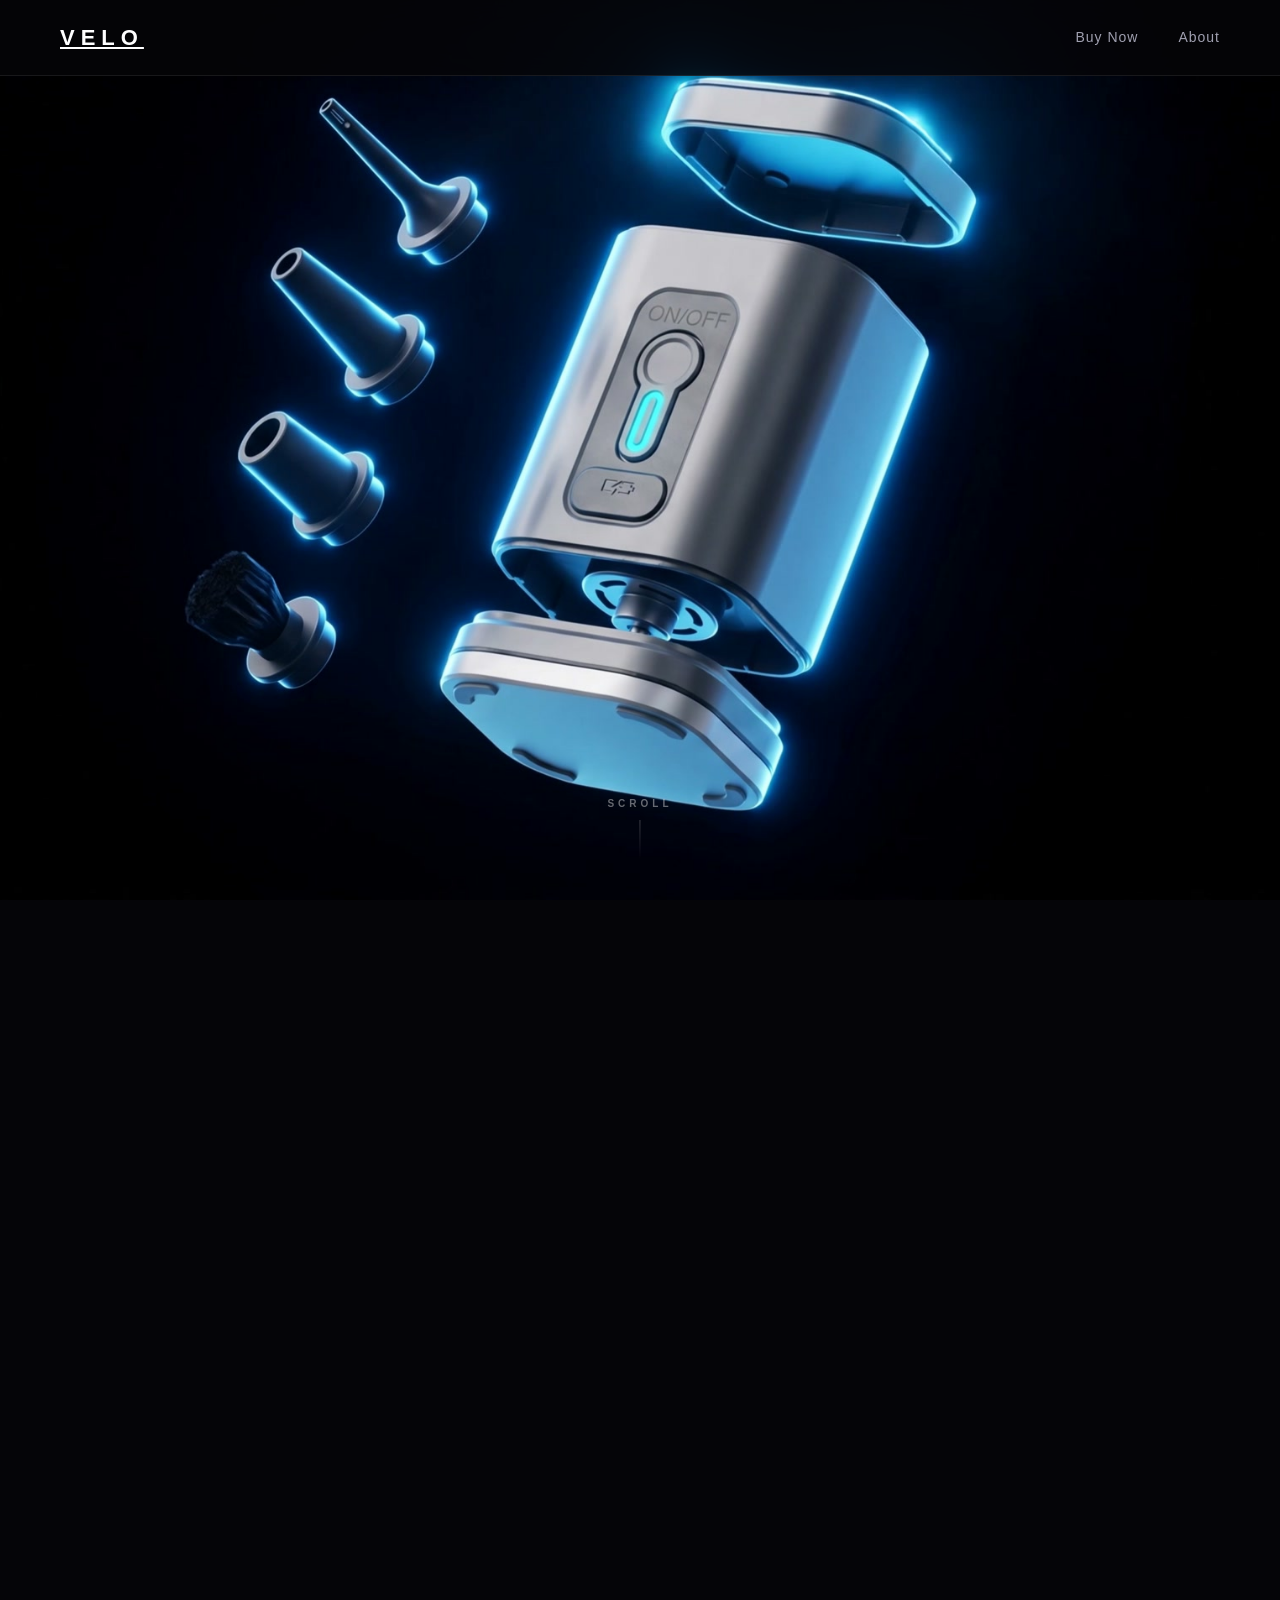
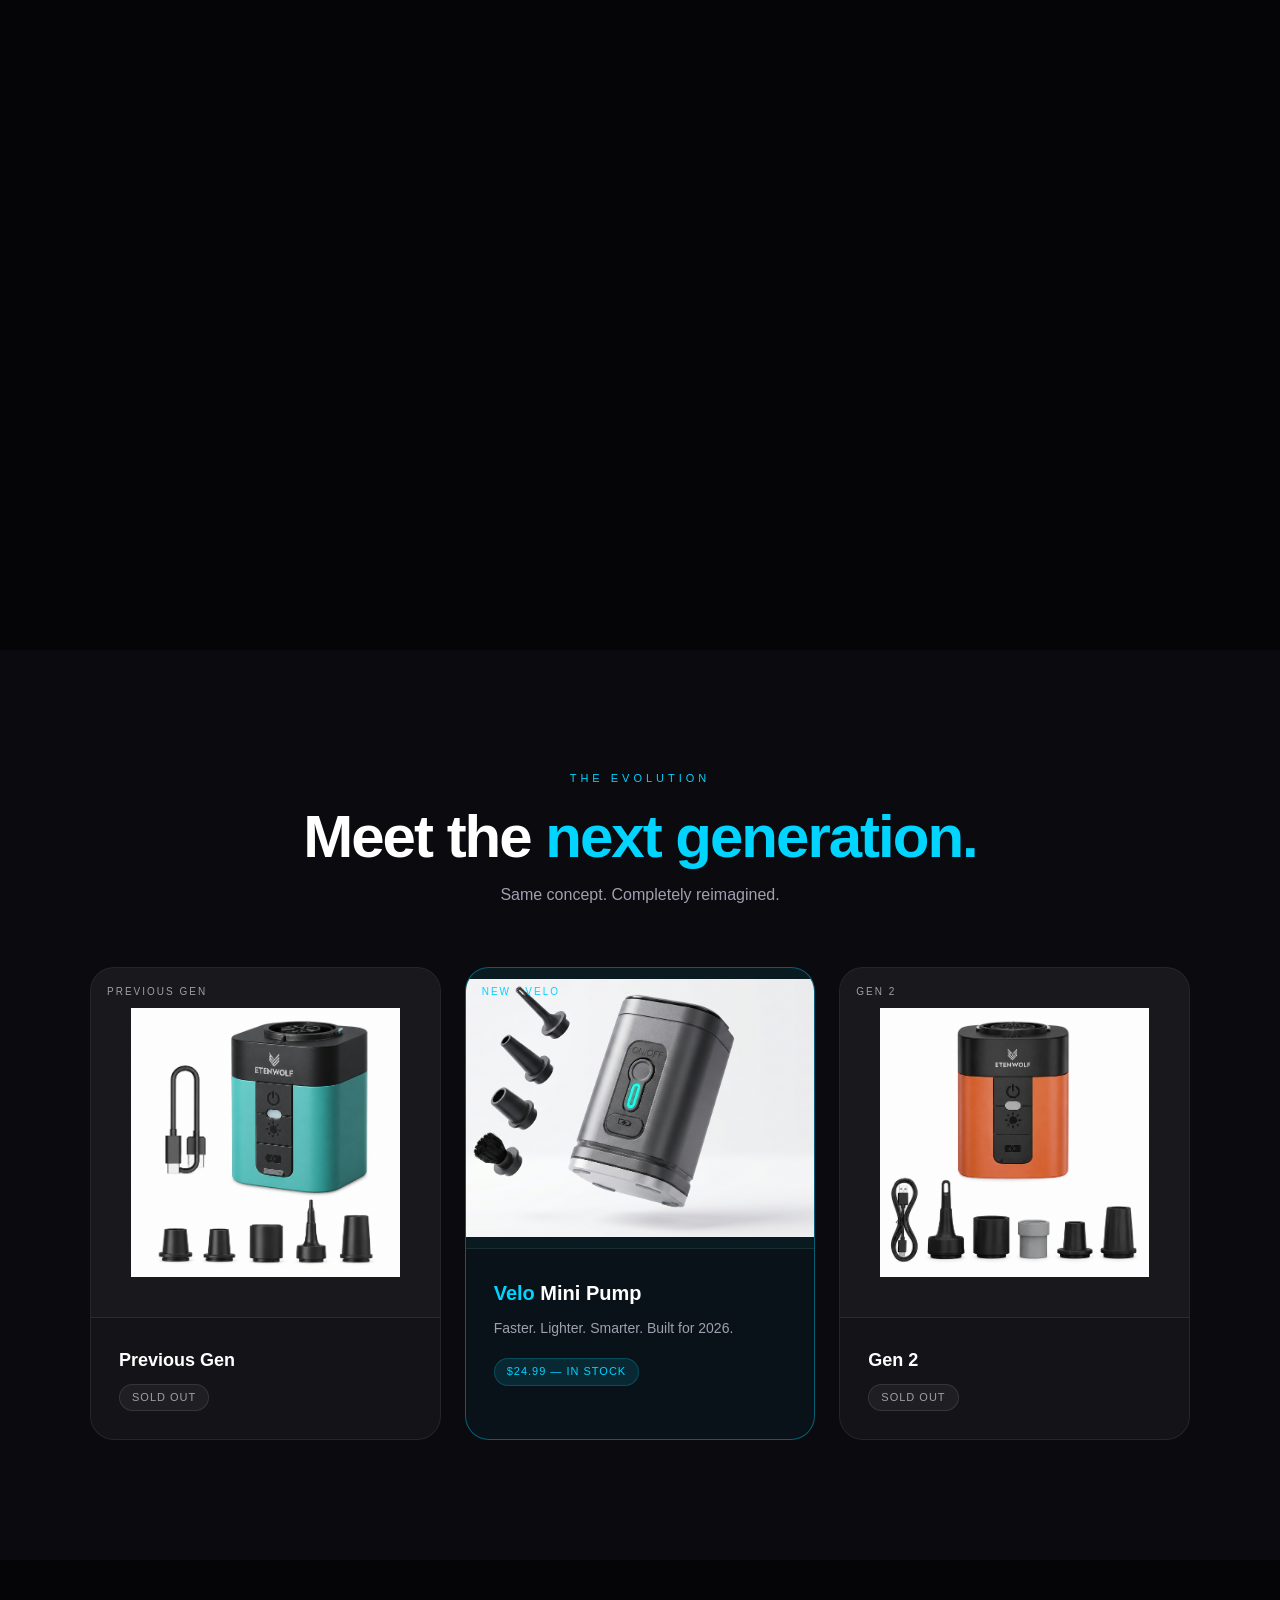
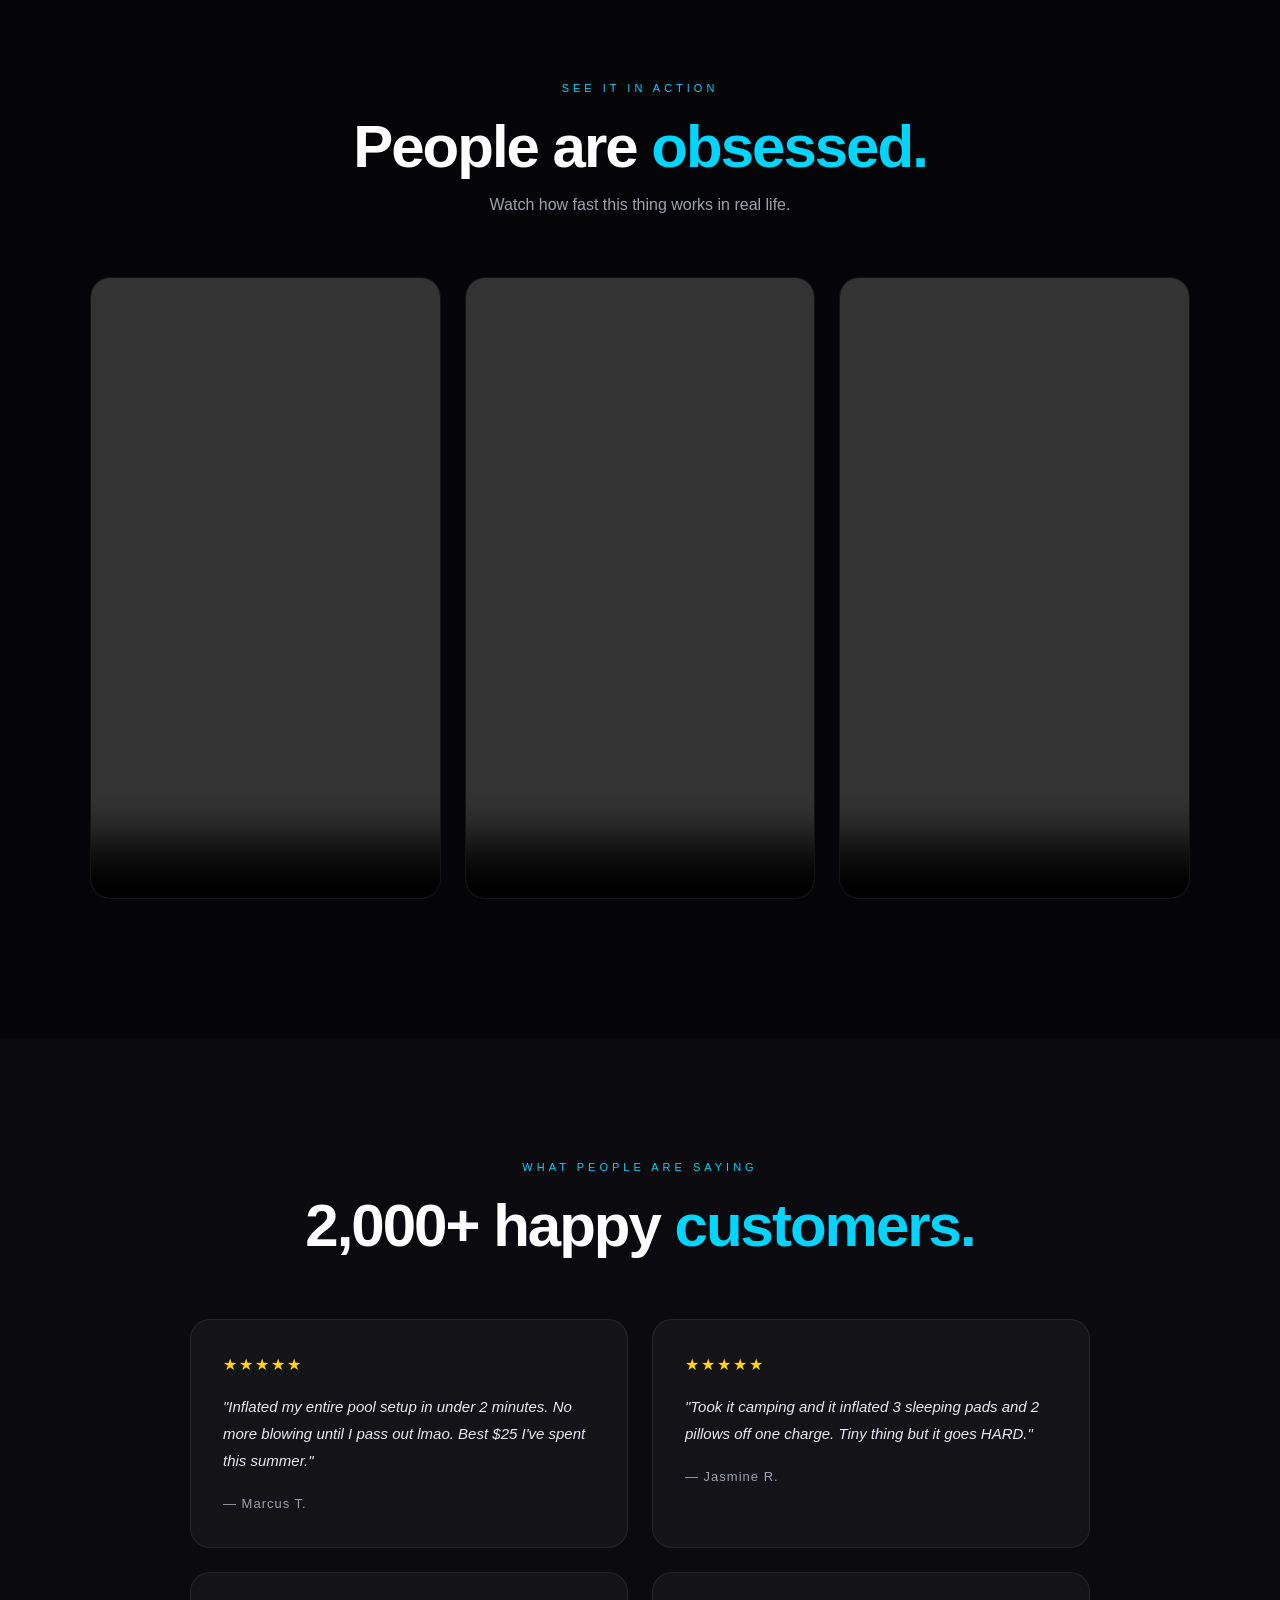
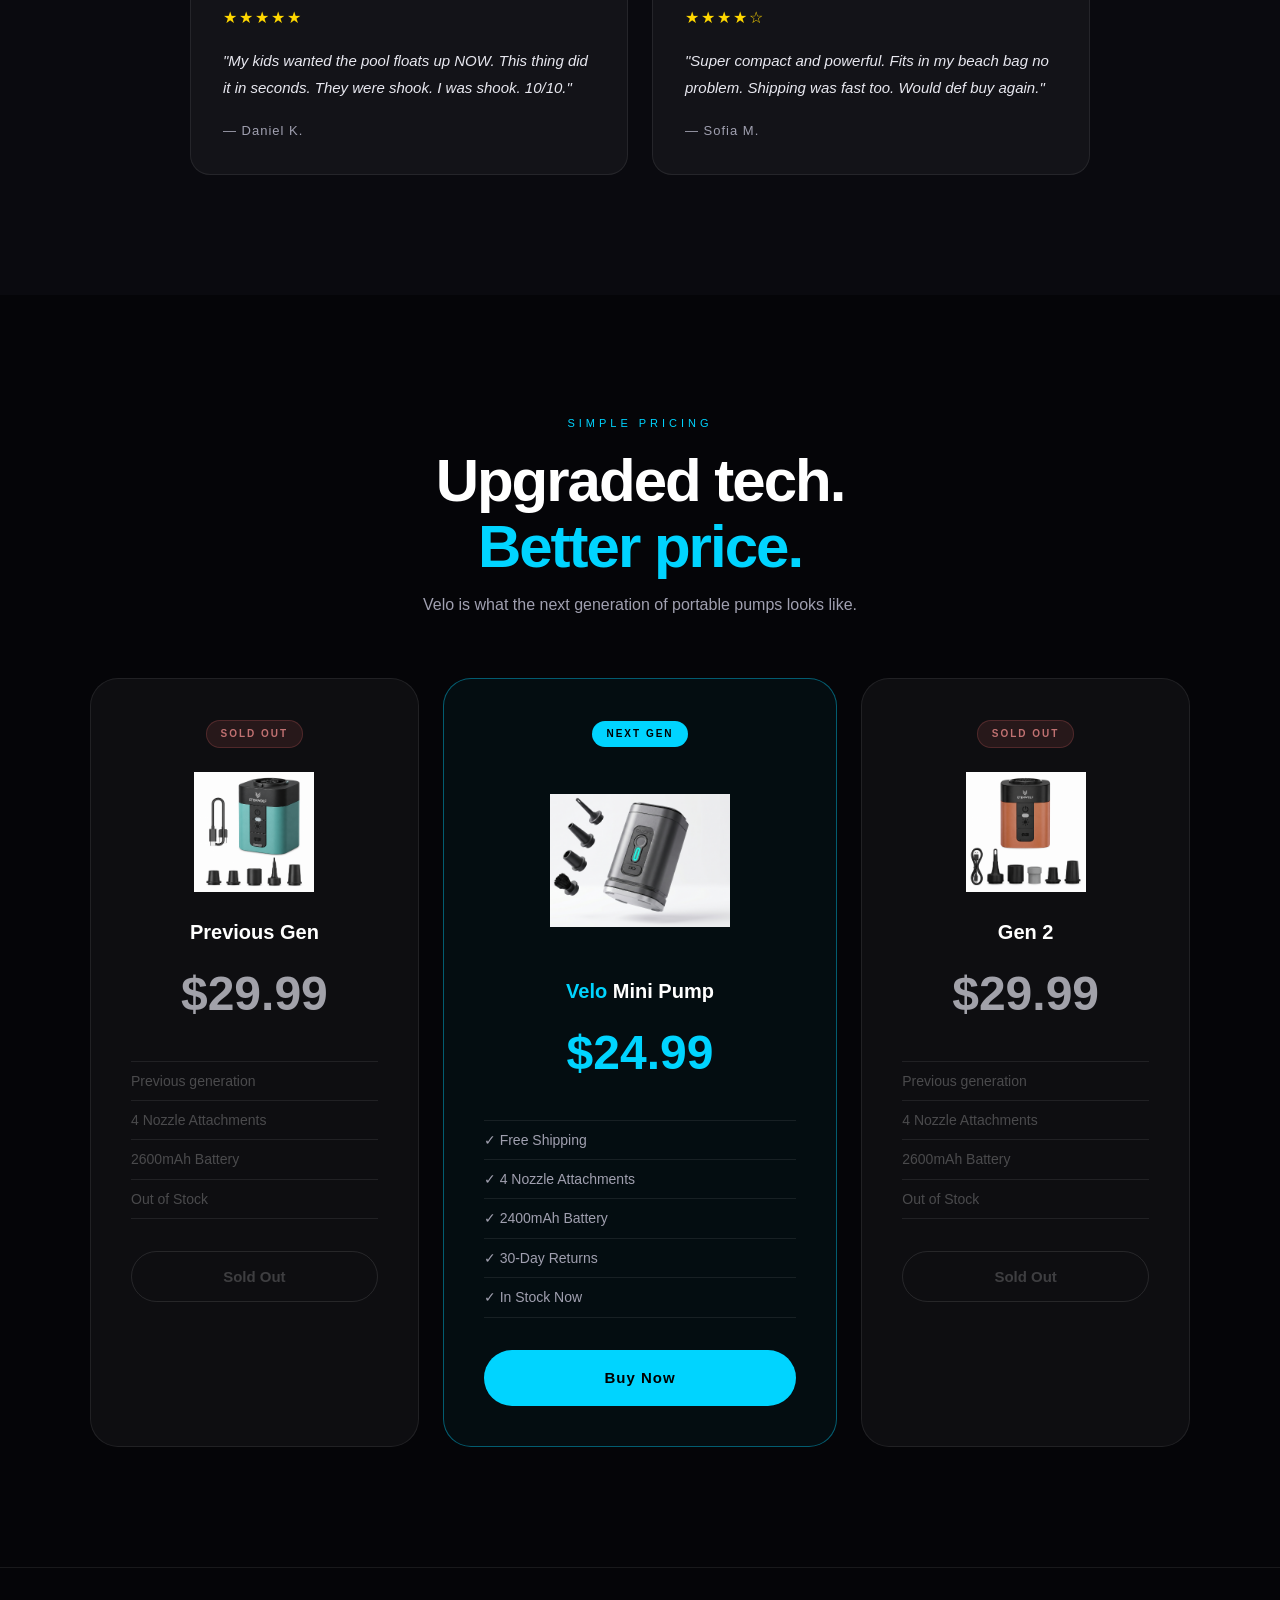
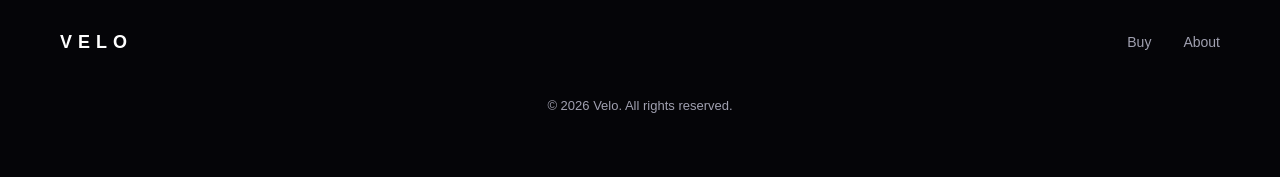
==== index.html @ b9e1aea3 "initial velo site" ====
<!DOCTYPE html>
<html lang="en">
<head>
  <meta charset="UTF-8" />
  <meta name="viewport" content="width=device-width, initial-scale=1.0" />
  <title>Velo — Inflate Everything. Instantly.</title>
  <link rel="stylesheet" href="css/style.css" />
</head>
<body>

  <!-- NAV -->
  <nav class="nav">
    <a href="index.html" class="nav-logo">VELO</a>
    <div class="nav-links">
      <a href="order.html">Buy Now</a>
      <a href="about.html">About</a>
    </div>
  </nav>

  <!-- 1. SCROLL VIDEO HERO -->
  <section class="scroll-section" id="scrollSection">
    <div class="scroll-sticky">
      <div class="scroll-loader" id="scrollLoader">
        <div class="loader-spinner"></div>
        <p class="loader-text" id="loaderText">Loading…</p>
        <div class="loader-bar-track">
          <div class="loader-bar" id="loaderBar"></div>
        </div>
      </div>
      <canvas id="scrollCanvas" class="scroll-video"></canvas>
      <div class="scroll-fade-top"></div>
      <div class="scroll-fade-bottom"></div>
      <div class="scroll-cue" id="scrollCue">
        <span>Scroll</span>
        <div class="scroll-cue-line"></div>
      </div>
      <div class="scroll-overlay" id="scrollOverlay">
        <h1 class="scroll-overlay-title"><span class="blue">VELO</span></h1>
        <p class="scroll-overlay-tagline">Pocket Sized Power &nbsp;·&nbsp; Zero Effort</p>
        <p class="scroll-overlay-sub">Inflate Everything. Instantly.</p>
        <a href="order.html" class="btn-primary magnetic">Get Yours — $24.99</a>
      </div>
    </div>
  </section>

  <!-- 2. THREE PRODUCTS LINEUP -->
  <section class="products-section">
    <div class="section-header reveal">
      <p class="section-eyebrow">The Evolution</p>
      <h2>Meet the <span class="blue">next generation.</span></h2>
      <p class="section-sub">Same concept. Completely reimagined.</p>
    </div>
    <div class="products-grid">

      <!-- ETENWOLF Blue — left -->
      <div class="product-card product-old reveal">
        <div class="product-gen-label">Previous Gen</div>
        <div class="product-img-wrap">
          <img src="etenwofl blue.png" alt="Previous Gen" />
        </div>
        <div class="product-card-info">
          <h3>Previous Gen</h3>
          <span class="product-tag old-tag">Sold Out</span>
        </div>
      </div>

      <!-- VELO — center featured -->
      <a href="order.html#buy" class="product-card product-featured-card reveal" style="text-decoration:none;color:inherit;">
        <div class="product-gen-label gen-new">New · <span class="blue">Velo</span></div>
        <div class="product-img-wrap product-img-featured" style="padding:0;min-height:280px;overflow:hidden;display:flex;align-items:center;justify-content:center;">
          <img src="Product pic cropped.png" alt="Velo Mini Air Pump" style="width:100%;height:280px;object-fit:contain;" />
        </div>
        <div class="product-card-info">
          <h3 class="featured-name"><span class="blue">Velo</span> Mini Pump</h3>
          <p>Faster. Lighter. Smarter. Built for 2026.</p>
          <span class="product-tag">$24.99 — In Stock</span>
        </div>
      </a>

      <!-- ETENWOLF Orange — right -->
      <div class="product-card product-old reveal">
        <div class="product-gen-label">Gen 2</div>
        <div class="product-img-wrap">
          <img src="eten wofl org.png" alt="Gen 2" />
        </div>
        <div class="product-card-info">
          <h3>Gen 2</h3>
          <span class="product-tag old-tag">Sold Out</span>
        </div>
      </div>

    </div>
  </section>

  <!-- 3. SAMPLE VIDEOS -->
  <section class="videos-section">
    <div class="section-header reveal">
      <p class="section-eyebrow">See it in action</p>
      <h2>People are <span class="blue">obsessed.</span></h2>
      <p class="section-sub">Watch how fast this thing works in real life.</p>
    </div>
    <div class="videos-grid">
      <div class="video-card reveal">
        <video src="Video1.mp4" controls playsinline muted loop preload="metadata"></video>
      </div>
      <div class="video-card reveal">
        <video src="video2mp4.mp4" controls playsinline muted loop preload="metadata"></video>
      </div>
      <div class="video-card reveal">
        <video src="video3mp4.mp4" controls playsinline muted loop preload="metadata"></video>
      </div>
    </div>
  </section>

  <!-- 4. REVIEWS -->
  <section class="reviews-section">
    <div class="section-header reveal">
      <p class="section-eyebrow">What people are saying</p>
      <h2>2,000+ happy <span class="blue">customers.</span></h2>
    </div>
    <div class="reviews-grid">
      <div class="review-card reveal">
        <div class="review-stars">★★★★★</div>
        <p class="review-text">"Inflated my entire pool setup in under 2 minutes. No more blowing until I pass out lmao. Best $25 I've spent this summer."</p>
        <div class="review-author">— Marcus T.</div>
      </div>
      <div class="review-card reveal">
        <div class="review-stars">★★★★★</div>
        <p class="review-text">"Took it camping and it inflated 3 sleeping pads and 2 pillows off one charge. Tiny thing but it goes HARD."</p>
        <div class="review-author">— Jasmine R.</div>
      </div>
      <div class="review-card reveal">
        <div class="review-stars">★★★★★</div>
        <p class="review-text">"My kids wanted the pool floats up NOW. This thing did it in seconds. They were shook. I was shook. 10/10."</p>
        <div class="review-author">— Daniel K.</div>
      </div>
      <div class="review-card reveal">
        <div class="review-stars">★★★★☆</div>
        <p class="review-text">"Super compact and powerful. Fits in my beach bag no problem. Shipping was fast too. Would def buy again."</p>
        <div class="review-author">— Sofia M.</div>
      </div>
    </div>
  </section>

  <!-- 5. PRICING -->
  <section class="pricing-section">
    <div class="section-header reveal">
      <p class="section-eyebrow">Simple pricing</p>
      <h2>Upgraded tech.<br /><span class="blue">Better price.</span></h2>
      <p class="section-sub">Velo is what the next generation of portable pumps looks like.</p>
    </div>
    <div class="pricing-grid pricing-grid-three">

      <!-- ETENWOLF Blue — left -->
      <div class="pricing-card pricing-soldout reveal">
        <div class="pricing-badge soldout-badge">Sold Out</div>
        <img src="etenwofl blue.png" alt="Previous Gen" class="pricing-img" />
        <h3 class="pricing-name">Previous Gen</h3>
        <div class="pricing-price soldout-price">$29.99</div>
        <ul class="pricing-perks soldout-perks">
          <li>Previous generation</li>
          <li>4 Nozzle Attachments</li>
          <li>2600mAh Battery</li>
          <li>Out of Stock</li>
        </ul>
        <button class="btn-soldout" disabled>Sold Out</button>
      </div>

      <!-- Velo — center featured -->
      <div class="pricing-card pricing-featured reveal">
        <div class="pricing-badge">Next Gen</div>
        <img src="Product pic cropped.png" alt="Velo" class="pricing-img" style="width:180px;height:180px;" />
        <h3 class="pricing-name"><span class="blue">Velo</span> Mini Pump</h3>
        <div class="pricing-price">$24.99</div>
        <ul class="pricing-perks">
          <li>✓ Free Shipping</li>
          <li>✓ 4 Nozzle Attachments</li>
          <li>✓ 2400mAh Battery</li>
          <li>✓ 30-Day Returns</li>
          <li>✓ In Stock Now</li>
        </ul>
        <a href="order.html" class="btn-primary magnetic" style="display:block;text-align:center;">Buy Now</a>
      </div>

      <!-- ETENWOLF Orange — right -->
      <div class="pricing-card pricing-soldout reveal">
        <div class="pricing-badge soldout-badge">Sold Out</div>
        <img src="eten wofl org.png" alt="Gen 2" class="pricing-img" />
        <h3 class="pricing-name">Gen 2</h3>
        <div class="pricing-price soldout-price">$29.99</div>
        <ul class="pricing-perks soldout-perks">
          <li>Previous generation</li>
          <li>4 Nozzle Attachments</li>
          <li>2600mAh Battery</li>
          <li>Out of Stock</li>
        </ul>
        <button class="btn-soldout" disabled>Sold Out</button>
      </div>

    </div>
  </section>

  <!-- FOOTER -->
  <footer class="footer">
    <div class="footer-logo">VELO</div>
    <div class="footer-links">
      <a href="order.html">Buy</a>
      <a href="about.html">About</a>
    </div>
    <p class="footer-copy">© 2026 Velo. All rights reserved.</p>
  </footer>

  <script src="js/main.js"></script>
</body>
</html>
---- css/style.css ----
/* ===== RESET & BASE ===== */
*, *::before, *::after { box-sizing: border-box; margin: 0; padding: 0; }

:root {
  --bg: #050508;
  --bg2: #0a0a0f;
  --blue: #00D4FF;
  --blue-dim: rgba(0, 212, 255, 0.12);
  --white: #ffffff;
  --gray: #a0a0b0;
  --light: #e8e8f0;
  --card-bg: rgba(255,255,255,0.04);
  --border: rgba(255,255,255,0.08);
}

html { scroll-behavior: smooth; }

body {
  background: var(--bg);
  color: var(--white);
  font-family: -apple-system, BlinkMacSystemFont, 'SF Pro Display', 'Segoe UI', sans-serif;
  overflow-x: hidden;
  line-height: 1.6;
}

.blue { color: var(--blue); }

/* ===== NAV ===== */
.nav {
  position: fixed;
  top: 0; left: 0; right: 0;
  z-index: 100;
  display: flex;
  justify-content: space-between;
  align-items: center;
  padding: 20px 60px;
  background: rgba(5,5,8,0.8);
  backdrop-filter: blur(20px);
  border-bottom: 1px solid var(--border);
}

.nav-logo {
  font-size: 22px;
  font-weight: 800;
  letter-spacing: 6px;
  color: var(--white);
}

.nav-links {
  display: flex;
  gap: 40px;
}

.nav-links a {
  color: var(--gray);
  text-decoration: none;
  font-size: 14px;
  letter-spacing: 1px;
  transition: color 0.3s;
}

.nav-links a:hover { color: var(--blue); }

/* ===== HERO ===== */
.hero {
  min-height: 100vh;
  display: flex;
  align-items: center;
  justify-content: space-between;
  padding: 120px 60px 80px;
  gap: 60px;
  position: relative;
  overflow: hidden;
}

.hero::before {
  content: '';
  position: absolute;
  top: 20%;
  right: 10%;
  width: 600px;
  height: 600px;
  background: radial-gradient(circle, rgba(0,212,255,0.08) 0%, transparent 70%);
  pointer-events: none;
}

.hero-content {
  flex: 1;
  max-width: 560px;
  z-index: 1;
}

.hero-eyebrow {
  font-size: 12px;
  letter-spacing: 4px;
  text-transform: uppercase;
  color: var(--blue);
  margin-bottom: 20px;
}

.hero-title {
  font-size: clamp(48px, 6vw, 80px);
  font-weight: 800;
  line-height: 1.05;
  letter-spacing: -2px;
  margin-bottom: 24px;
  color: var(--white);
}

.hero-sub {
  font-size: 18px;
  color: var(--gray);
  margin-bottom: 40px;
  max-width: 420px;
  line-height: 1.7;
}

.hero-image {
  flex: 1;
  display: flex;
  justify-content: center;
  align-items: center;
  z-index: 1;
}

.hero-img {
  width: 100%;
  max-width: 520px;
  filter: drop-shadow(0 0 60px rgba(0,212,255,0.25));
  animation: float 6s ease-in-out infinite;
}

@keyframes float {
  0%, 100% { transform: translateY(0px); }
  50% { transform: translateY(-18px); }
}

/* ===== BUTTONS ===== */
.btn-primary {
  display: inline-block;
  padding: 16px 36px;
  background: var(--blue);
  color: #000;
  font-size: 15px;
  font-weight: 700;
  letter-spacing: 1px;
  text-decoration: none;
  border-radius: 50px;
  transition: all 0.3s ease;
  cursor: pointer;
  border: none;
}

.btn-primary:hover {
  background: #fff;
  transform: translateY(-2px);
  box-shadow: 0 20px 40px rgba(0,212,255,0.3);
}

.btn-secondary {
  display: inline-block;
  padding: 16px 36px;
  background: transparent;
  color: var(--white);
  font-size: 15px;
  font-weight: 600;
  letter-spacing: 1px;
  text-decoration: none;
  border-radius: 50px;
  border: 1px solid var(--border);
  transition: all 0.3s ease;
  cursor: pointer;
}

.btn-secondary:hover {
  border-color: var(--blue);
  color: var(--blue);
}

/* ===== SCROLL VIDEO HERO ===== */
.scroll-section {
  position: relative;
  height: 250vh;
}

.scroll-sticky {
  position: sticky;
  top: 0;
  height: 100vh;
  width: 100%;
  background: #000;
  overflow: hidden;
}

.scroll-video {
  position: absolute;
  inset: 0;
  width: 100%;
  height: 100%;
  object-fit: contain;
  opacity: 0;
  transition: opacity 0.6s ease;
}

.scroll-video.ready { opacity: 1; }

/* Loading */
.scroll-loader {
  position: absolute;
  inset: 0;
  display: flex;
  flex-direction: column;
  align-items: center;
  justify-content: center;
  gap: 20px;
  z-index: 10;
  background: #000;
  transition: opacity 0.6s ease;
}

.scroll-loader.hidden { opacity: 0; pointer-events: none; }

.loader-spinner {
  width: 48px;
  height: 48px;
  border: 2px solid rgba(255,255,255,0.05);
  border-top-color: var(--blue);
  border-radius: 50%;
  animation: spin 0.8s linear infinite;
}

@keyframes spin { to { transform: rotate(360deg); } }

.loader-text {
  font-size: 10px;
  font-weight: 900;
  letter-spacing: 0.35em;
  text-transform: uppercase;
  color: rgba(255,255,255,0.4);
}

.loader-bar-track {
  width: 200px;
  height: 1px;
  background: rgba(255,255,255,0.1);
  border-radius: 1px;
  overflow: hidden;
}

.loader-bar {
  height: 100%;
  width: 0%;
  background: var(--blue);
  transition: width 0.2s ease;
}

/* Edge fades */
.scroll-fade-top {
  position: absolute;
  inset-x: 0;
  top: 0;
  height: 120px;
  background: linear-gradient(to bottom, #000 0%, transparent 100%);
  pointer-events: none;
  z-index: 20;
}

.scroll-fade-bottom {
  position: absolute;
  inset-x: 0;
  bottom: 0;
  height: 120px;
  background: linear-gradient(to top, #000 0%, transparent 100%);
  pointer-events: none;
  z-index: 20;
}

/* Scroll cue */
.scroll-cue {
  position: absolute;
  bottom: 40px;
  left: 50%;
  transform: translateX(-50%);
  display: flex;
  flex-direction: column;
  align-items: center;
  gap: 8px;
  z-index: 30;
  opacity: 0.4;
  pointer-events: none;
  transition: opacity 0.5s ease;
}

.scroll-cue.hidden { opacity: 0; }

.scroll-cue span {
  font-size: 10px;
  font-weight: 900;
  letter-spacing: 0.4em;
  text-transform: uppercase;
  color: var(--white);
}

.scroll-cue-line {
  width: 1px;
  height: 40px;
  background: linear-gradient(to bottom, rgba(255,255,255,0.6), transparent);
  animation: pulse 1.5s ease-in-out infinite;
}

@keyframes pulse { 0%, 100% { opacity: 0.4; } 50% { opacity: 1; } }

/* Scroll overlay text */
.scroll-overlay {
  position: absolute;
  inset: 0;
  display: flex;
  flex-direction: column;
  align-items: center;
  justify-content: center;
  text-align: center;
  z-index: 25;
  opacity: 0;
  transform: translateY(20px);
  transition: opacity 0.8s ease, transform 0.8s ease;
  pointer-events: none;
  padding: 40px;
}

.scroll-overlay.visible {
  opacity: 1;
  transform: translateY(0);
  pointer-events: all;
}

.scroll-overlay-title {
  font-size: clamp(80px, 14vw, 160px);
  font-weight: 900;
  letter-spacing: -4px;
  line-height: 0.95;
  margin-bottom: 12px;
  color: var(--white);
  text-transform: uppercase;
}

.scroll-overlay-tagline {
  font-size: clamp(13px, 1.5vw, 18px);
  font-weight: 400;
  letter-spacing: 6px;
  text-transform: uppercase;
  color: var(--white);
  margin-bottom: 20px;
  opacity: 0.85;
}

.scroll-overlay-sub {
  font-size: clamp(14px, 1.8vw, 20px);
  color: var(--gray);
  margin-bottom: 36px;
  letter-spacing: 1px;
}

/* ===== SECTION HEADER ===== */
.section-header {
  text-align: center;
  margin-bottom: 60px;
}

.section-eyebrow {
  font-size: 11px;
  letter-spacing: 4px;
  text-transform: uppercase;
  color: var(--blue);
  margin-bottom: 16px;
}

.section-header h2 {
  font-size: clamp(36px, 5vw, 60px);
  font-weight: 800;
  letter-spacing: -2px;
  line-height: 1.1;
}

.section-sub {
  color: var(--gray);
  font-size: 16px;
  margin-top: 12px;
}

/* ===== PRODUCTS SECTION ===== */
.products-section {
  padding: 120px 60px;
  background: var(--bg2);
}

.products-grid {
  display: grid;
  grid-template-columns: repeat(3, 1fr);
  gap: 24px;
  max-width: 1100px;
  margin: 0 auto;
}

.product-card {
  background: var(--card-bg);
  border: 1px solid var(--border);
  border-radius: 24px;
  overflow: hidden;
  transition: all 0.4s ease;
}

.product-card:hover {
  border-color: rgba(0,212,255,0.25);
  transform: translateY(-6px);
}

.product-img-wrap {
  background: rgba(255,255,255,0.02);
  padding: 40px;
  display: flex;
  align-items: center;
  justify-content: center;
  min-height: 200px;
  border-bottom: 1px solid var(--border);
}

.product-img-wrap img {
  width: 100%;
  max-width: 100%;
  object-fit: contain;
}

.attachments-wrap {
  flex-direction: column;
  gap: 16px;
}

.attachment-grid {
  display: grid;
  grid-template-columns: 1fr 1fr;
  gap: 12px;
}

.attachment-dot {
  width: 48px;
  height: 48px;
  background: rgba(0,212,255,0.1);
  border: 1px solid rgba(0,212,255,0.2);
  border-radius: 50%;
}

.attachment-label {
  font-size: 12px;
  letter-spacing: 2px;
  text-transform: uppercase;
  color: var(--blue);
}

.cable-wrap { background: rgba(0,212,255,0.03); }

.cable-icon {
  font-size: 64px;
  filter: drop-shadow(0 0 20px rgba(0,212,255,0.4));
}

.product-card-info {
  padding: 28px;
}

.product-card-info h3 {
  font-size: 18px;
  font-weight: 700;
  margin-bottom: 8px;
}

.product-card-info p {
  font-size: 14px;
  color: var(--gray);
  line-height: 1.7;
  margin-bottom: 16px;
}

.product-gen-label {
  position: absolute;
  top: 16px;
  left: 16px;
  font-size: 10px;
  letter-spacing: 2px;
  text-transform: uppercase;
  color: var(--gray);
}

.gen-new { color: var(--blue); }

.product-card { position: relative; }

.product-old {
  opacity: 0.55;
  filter: grayscale(0.3);
}

.product-old:hover {
  opacity: 0.7;
  transform: translateY(-2px);
}

.product-featured-card {
  border-color: rgba(0,212,255,0.4) !important;
  background: rgba(0,212,255,0.04) !important;
  transform: translateY(-12px);
}

.product-featured-card:hover {
  transform: translateY(-18px) !important;
  box-shadow: 0 40px 80px rgba(0,212,255,0.12);
}

.product-img-featured {
  background: rgba(0,212,255,0.04) !important;
  padding: 0 !important;
  min-height: 260px;
}

.product-img-featured img {
  width: 100% !important;
  max-width: 100% !important;
  height: 260px;
  object-fit: cover;
  object-position: center;
}

.featured-name { font-size: 20px !important; }

.old-tag {
  background: rgba(255,255,255,0.05) !important;
  border-color: rgba(255,255,255,0.1) !important;
  color: var(--gray) !important;
}

.product-tag {
  display: inline-block;
  padding: 4px 12px;
  background: var(--blue-dim);
  border: 1px solid rgba(0,212,255,0.2);
  border-radius: 50px;
  font-size: 11px;
  letter-spacing: 1px;
  color: var(--blue);
  text-transform: uppercase;
}

/* ===== VIDEOS SECTION ===== */
.videos-section {
  padding: 120px 60px;
  background: var(--bg);
}

.videos-grid {
  display: grid;
  grid-template-columns: repeat(3, 1fr);
  gap: 24px;
  max-width: 1100px;
  margin: 0 auto 20px;
}

.video-card {
  border-radius: 20px;
  overflow: hidden;
  border: 1px solid var(--border);
  transition: all 0.4s ease;
  background: #000;
}

.video-card video {
  width: 100%;
  aspect-ratio: 9/16;
  object-fit: cover;
  display: block;
}

.video-card:hover {
  border-color: rgba(0,212,255,0.25);
  transform: translateY(-4px);
}

.video-placeholder {
  background: rgba(255,255,255,0.03);
  aspect-ratio: 9/16;
  display: flex;
  flex-direction: column;
  align-items: center;
  justify-content: center;
  gap: 16px;
  cursor: pointer;
}

.play-btn {
  width: 56px;
  height: 56px;
  background: var(--blue);
  color: #000;
  border-radius: 50%;
  display: flex;
  align-items: center;
  justify-content: center;
  font-size: 18px;
  transition: transform 0.3s ease;
}

.video-card:hover .play-btn { transform: scale(1.1); }

.video-placeholder p {
  font-size: 13px;
  color: var(--gray);
  text-align: center;
  padding: 0 20px;
}

.videos-note {
  text-align: center;
  font-size: 12px;
  color: rgba(255,255,255,0.2);
  letter-spacing: 1px;
}

/* ===== REVIEWS SECTION ===== */
.reviews-section {
  padding: 120px 60px;
  background: var(--bg2);
}

.reviews-grid {
  display: grid;
  grid-template-columns: repeat(2, 1fr);
  gap: 24px;
  max-width: 900px;
  margin: 0 auto;
}

.review-card {
  background: var(--card-bg);
  border: 1px solid var(--border);
  border-radius: 20px;
  padding: 32px;
  transition: all 0.4s ease;
}

.review-card:hover {
  border-color: rgba(0,212,255,0.2);
  transform: translateY(-3px);
}

.review-stars {
  color: #FFD700;
  font-size: 16px;
  margin-bottom: 16px;
  letter-spacing: 2px;
}

.review-text {
  font-size: 15px;
  color: var(--light);
  line-height: 1.8;
  margin-bottom: 20px;
  font-style: italic;
}

.review-author {
  font-size: 13px;
  color: var(--gray);
  letter-spacing: 1px;
}

/* ===== PRICING SECTION ===== */
.pricing-section {
  padding: 120px 60px;
  background: var(--bg);
}

.pricing-grid {
  display: grid;
  grid-template-columns: 1fr 1fr;
  gap: 24px;
  max-width: 800px;
  margin: 0 auto;
}

.pricing-grid-three {
  grid-template-columns: 1fr 1.2fr 1fr;
  max-width: 1100px;
}

.pricing-card {
  background: var(--card-bg);
  border: 1px solid var(--border);
  border-radius: 28px;
  padding: 40px;
  text-align: center;
  position: relative;
  transition: all 0.4s ease;
}

.pricing-featured {
  border-color: rgba(0,212,255,0.4);
  background: rgba(0,212,255,0.04);
}

.pricing-featured:hover {
  transform: translateY(-6px);
  box-shadow: 0 30px 60px rgba(0,212,255,0.1);
}

.pricing-soldout {
  opacity: 0.5;
  filter: grayscale(0.5);
}

.pricing-badge {
  display: inline-block;
  padding: 5px 14px;
  background: var(--blue);
  color: #000;
  font-size: 10px;
  font-weight: 800;
  letter-spacing: 2px;
  text-transform: uppercase;
  border-radius: 50px;
  margin-bottom: 24px;
}

.soldout-badge {
  background: rgba(255,60,60,0.15);
  border: 1px solid rgba(255,60,60,0.3);
  color: #ff6060;
}

.pricing-img {
  width: 120px;
  height: 120px;
  object-fit: contain;
  margin: 0 auto 24px;
  display: block;
}

.pricing-name {
  font-size: 20px;
  font-weight: 700;
  margin-bottom: 8px;
}

.pricing-price {
  font-size: 48px;
  font-weight: 800;
  color: var(--blue);
  margin-bottom: 28px;
}

.soldout-price { color: var(--gray); }

.pricing-perks {
  list-style: none;
  margin-bottom: 32px;
  text-align: left;
}

.pricing-perks li {
  font-size: 14px;
  color: var(--gray);
  padding: 8px 0;
  border-bottom: 1px solid var(--border);
}

.pricing-perks li:first-child { border-top: 1px solid var(--border); }

.soldout-perks li { color: rgba(255,255,255,0.25); }

.btn-soldout {
  display: inline-block;
  padding: 16px 36px;
  background: transparent;
  color: rgba(255,255,255,0.2);
  font-size: 15px;
  font-weight: 600;
  border-radius: 50px;
  border: 1px solid rgba(255,255,255,0.1);
  cursor: not-allowed;
  width: 100%;
}

/* ===== FEATURES ===== */
.features {
  padding: 120px 60px;
  background: var(--bg2);
}

.features-grid {
  display: grid;
  grid-template-columns: repeat(4, 1fr);
  gap: 24px;
  max-width: 1200px;
  margin: 0 auto;
}

.feature-card {
  background: var(--card-bg);
  border: 1px solid var(--border);
  border-radius: 20px;
  padding: 40px 28px;
  transition: all 0.4s ease;
}

.feature-card:hover {
  border-color: rgba(0,212,255,0.3);
  background: rgba(0,212,255,0.05);
  transform: translateY(-4px);
}

.feature-icon {
  font-size: 32px;
  margin-bottom: 16px;
}

.feature-card h3 {
  font-size: 18px;
  font-weight: 700;
  margin-bottom: 10px;
  color: var(--white);
}

.feature-card p {
  font-size: 14px;
  color: var(--gray);
  line-height: 1.7;
}

/* ===== CTA BANNER ===== */
.cta-banner {
  padding: 120px 60px;
  text-align: center;
  position: relative;
  overflow: hidden;
}

.cta-banner::before {
  content: '';
  position: absolute;
  top: 50%;
  left: 50%;
  transform: translate(-50%, -50%);
  width: 800px;
  height: 400px;
  background: radial-gradient(ellipse, rgba(0,212,255,0.08) 0%, transparent 70%);
  pointer-events: none;
}

.cta-banner h2 {
  font-size: clamp(36px, 5vw, 60px);
  font-weight: 800;
  letter-spacing: -2px;
  margin-bottom: 16px;
}

.cta-banner p {
  color: var(--gray);
  font-size: 16px;
  margin-bottom: 40px;
}

/* ===== REVEAL ANIMATION ===== */
.reveal {
  opacity: 0;
  transform: translateY(40px);
  transition: opacity 0.7s ease, transform 0.7s ease;
}

.reveal.visible {
  opacity: 1;
  transform: translateY(0);
}

/* ===== FOOTER ===== */
.footer {
  padding: 60px;
  border-top: 1px solid var(--border);
  display: flex;
  align-items: center;
  justify-content: space-between;
  flex-wrap: wrap;
  gap: 20px;
}

.footer-logo {
  font-size: 18px;
  font-weight: 800;
  letter-spacing: 6px;
}

.footer-links {
  display: flex;
  gap: 32px;
}

.footer-links a {
  color: var(--gray);
  text-decoration: none;
  font-size: 14px;
  transition: color 0.3s;
}

.footer-links a:hover { color: var(--blue); }

.footer-copy {
  color: var(--gray);
  font-size: 13px;
  width: 100%;
  text-align: center;
  margin-top: 20px;
}

/* ===== ORDER PAGE ===== */
.order-hero {
  min-height: 100vh;
  display: flex;
  align-items: center;
  padding: 120px 60px 80px;
  gap: 80px;
}

.order-images {
  flex: 1;
  display: flex;
  flex-direction: column;
  gap: 16px;
}

.order-main-img {
  width: 100%;
  border-radius: 24px;
  background: rgba(255,255,255,0.03);
  border: 1px solid var(--border);
  overflow: hidden;
}

.order-main-img img {
  width: 100%;
  display: block;
}

.order-details {
  flex: 1;
  max-width: 500px;
}

.order-badge {
  display: inline-block;
  padding: 6px 16px;
  background: var(--blue-dim);
  border: 1px solid rgba(0,212,255,0.3);
  border-radius: 50px;
  font-size: 12px;
  letter-spacing: 2px;
  color: var(--blue);
  text-transform: uppercase;
  margin-bottom: 20px;
}

.order-title {
  font-size: clamp(32px, 4vw, 52px);
  font-weight: 800;
  letter-spacing: -1.5px;
  line-height: 1.1;
  margin-bottom: 16px;
}

.order-desc {
  color: var(--gray);
  font-size: 16px;
  line-height: 1.7;
  margin-bottom: 32px;
}

.order-price {
  font-size: 48px;
  font-weight: 800;
  color: var(--blue);
  margin-bottom: 8px;
}

.order-shipping {
  color: var(--gray);
  font-size: 14px;
  margin-bottom: 32px;
}

.order-specs {
  display: grid;
  grid-template-columns: 1fr 1fr;
  gap: 12px;
  margin-bottom: 40px;
}

.spec-item {
  background: var(--card-bg);
  border: 1px solid var(--border);
  border-radius: 12px;
  padding: 14px 18px;
}

.spec-label {
  font-size: 11px;
  letter-spacing: 1.5px;
  text-transform: uppercase;
  color: var(--gray);
  margin-bottom: 4px;
}

.spec-value {
  font-size: 15px;
  font-weight: 600;
  color: var(--white);
}

.order-btn-group {
  display: flex;
  flex-direction: column;
  gap: 12px;
}

/* ETENWOLF SOLD OUT SECTION */
.sold-out-section {
  padding: 80px 60px;
  background: var(--bg2);
  border-top: 1px solid var(--border);
}

.sold-out-section h2 {
  font-size: 28px;
  font-weight: 700;
  margin-bottom: 8px;
  color: var(--gray);
}

.sold-out-section p {
  color: var(--gray);
  font-size: 14px;
  margin-bottom: 32px;
}

.sold-out-card {
  display: flex;
  align-items: center;
  gap: 24px;
  background: var(--card-bg);
  border: 1px solid var(--border);
  border-radius: 20px;
  padding: 28px;
  max-width: 500px;
  opacity: 0.5;
  position: relative;
}

.sold-out-card img {
  width: 80px;
  height: 80px;
  object-fit: contain;
  border-radius: 12px;
  filter: grayscale(1);
}

.sold-out-info h3 {
  font-size: 16px;
  font-weight: 600;
  margin-bottom: 4px;
}

.sold-out-info p {
  font-size: 14px;
  color: var(--gray);
  margin: 0;
}

.sold-out-badge {
  position: absolute;
  top: 16px;
  right: 16px;
  background: rgba(255,60,60,0.15);
  border: 1px solid rgba(255,60,60,0.3);
  color: #ff6060;
  font-size: 11px;
  letter-spacing: 1.5px;
  text-transform: uppercase;
  padding: 4px 12px;
  border-radius: 50px;
}

/* ===== ORDER FORM ===== */
.order-main-img {
  border-radius: 24px;
  background: rgba(255,255,255,0.03);
  border: 1px solid var(--border);
  overflow: hidden;
  margin-bottom: 16px;
}

.order-main-img img {
  width: 100%;
  display: block;
  max-height: 480px;
  object-fit: contain;
  padding: 20px;
}

.order-price-sub {
  font-size: 16px;
  font-weight: 400;
  color: var(--blue);
  margin-left: 8px;
}

.checkout-form {
  display: flex;
  flex-direction: column;
  gap: 12px;
}

.form-section-label {
  font-size: 10px;
  letter-spacing: 3px;
  text-transform: uppercase;
  color: var(--blue);
  margin-top: 8px;
  padding-bottom: 8px;
  border-bottom: 1px solid var(--border);
}

.form-row {
  display: grid;
  grid-template-columns: 1fr 1fr;
  gap: 12px;
}

.form-group {
  display: flex;
  flex-direction: column;
  gap: 6px;
}

.form-group label {
  font-size: 11px;
  letter-spacing: 1px;
  text-transform: uppercase;
  color: var(--gray);
}

.form-group input {
  background: rgba(255,255,255,0.04);
  border: 1px solid var(--border);
  border-radius: 10px;
  padding: 12px 16px;
  color: var(--white);
  font-size: 14px;
  outline: none;
  transition: border-color 0.3s;
  font-family: inherit;
}

.form-group input:focus {
  border-color: rgba(0,212,255,0.5);
  background: rgba(0,212,255,0.04);
}

.form-group input::placeholder { color: rgba(255,255,255,0.2); }

.order-summary {
  background: rgba(255,255,255,0.03);
  border: 1px solid var(--border);
  border-radius: 14px;
  padding: 20px;
  margin-top: 8px;
}

.summary-row {
  display: flex;
  justify-content: space-between;
  font-size: 14px;
  color: var(--gray);
  padding: 8px 0;
  border-bottom: 1px solid var(--border);
}

.summary-row:last-child { border-bottom: none; }

.summary-total {
  color: var(--white);
  font-weight: 700;
  font-size: 16px;
}

.order-submit {
  width: 100%;
  text-align: center;
  padding: 18px;
  font-size: 16px;
  margin-top: 4px;
}

.secure-note {
  text-align: center;
  font-size: 12px;
  color: var(--gray);
  margin-top: 8px;
}

.order-success {
  text-align: center;
  padding: 60px 20px;
}

.success-icon {
  width: 72px;
  height: 72px;
  background: rgba(0,212,255,0.1);
  border: 2px solid var(--blue);
  border-radius: 50%;
  display: flex;
  align-items: center;
  justify-content: center;
  font-size: 28px;
  color: var(--blue);
  margin: 0 auto 24px;
}

.order-success h2 {
  font-size: 32px;
  font-weight: 800;
  margin-bottom: 12px;
}

.order-success p {
  color: var(--gray);
  font-size: 16px;
}

/* ===== CHECKOUT MODAL ===== */
.modal-overlay {
  position: fixed;
  inset: 0;
  background: rgba(0,0,0,0.85);
  backdrop-filter: blur(12px);
  z-index: 1000;
  display: flex;
  align-items: center;
  justify-content: center;
  opacity: 0;
  pointer-events: none;
  transition: opacity 0.3s ease;
  padding: 20px;
}

.modal-overlay.active {
  opacity: 1;
  pointer-events: all;
}

.modal {
  background: #0d0d14;
  border: 1px solid var(--border);
  border-radius: 28px;
  padding: 36px 40px;
  width: 100%;
  max-width: 860px;
  max-height: 92vh;
  overflow-y: auto;
  position: relative;
  transform: translateY(20px);
  transition: transform 0.3s ease;
}

.modal-overlay.active .modal {
  transform: translateY(0);
}

.modal-close {
  position: absolute;
  top: 20px;
  right: 20px;
  background: rgba(255,255,255,0.06);
  border: 1px solid var(--border);
  color: var(--gray);
  width: 32px;
  height: 32px;
  border-radius: 50%;
  cursor: pointer;
  font-size: 13px;
  display: flex;
  align-items: center;
  justify-content: center;
  transition: all 0.2s;
}

.modal-close:hover { background: rgba(255,255,255,0.1); color: var(--white); }

.modal-header { margin-bottom: 20px; }

.modal-header h2 {
  font-size: 22px;
  font-weight: 800;
  margin-bottom: 4px;
}

.modal-sub { font-size: 13px; color: var(--blue); }

.checkout-form {
  display: grid;
  grid-template-columns: 1fr 1fr;
  gap: 12px;
  align-items: start;
}

.checkout-form .form-section-label,
.checkout-form .form-group:not(.form-row .form-group),
.checkout-form .order-summary,
.checkout-form .order-submit,
.checkout-form .secure-note {
  grid-column: span 2;
}

.checkout-form .form-row {
  grid-column: span 2;
}

.form-section-label {
  font-size: 10px;
  letter-spacing: 3px;
  text-transform: uppercase;
  color: var(--blue);
  margin-top: 8px;
  padding-bottom: 8px;
  border-bottom: 1px solid var(--border);
}

.form-row { display: grid; grid-template-columns: 1fr 1fr; gap: 12px; }

.form-group { display: flex; flex-direction: column; gap: 6px; }

.form-group label {
  font-size: 11px;
  letter-spacing: 1px;
  text-transform: uppercase;
  color: var(--gray);
}

.form-group input {
  background: rgba(255,255,255,0.04);
  border: 1px solid var(--border);
  border-radius: 10px;
  padding: 12px 16px;
  color: var(--white);
  font-size: 14px;
  outline: none;
  transition: border-color 0.3s;
  font-family: inherit;
}

.form-group input:focus {
  border-color: rgba(0,212,255,0.5);
  background: rgba(0,212,255,0.04);
}

.form-group input::placeholder { color: rgba(255,255,255,0.2); }

.order-summary {
  background: rgba(255,255,255,0.03);
  border: 1px solid var(--border);
  border-radius: 14px;
  padding: 20px;
  margin-top: 8px;
}

.summary-row {
  display: flex;
  justify-content: space-between;
  font-size: 14px;
  color: var(--gray);
  padding: 8px 0;
  border-bottom: 1px solid var(--border);
}

.summary-row:last-child { border-bottom: none; }

.summary-total { color: var(--white); font-weight: 700; font-size: 16px; }

.order-submit { width: 100%; text-align: center; padding: 18px; font-size: 16px; margin-top: 4px; }

.secure-note { text-align: center; font-size: 12px; color: var(--gray); margin-top: 8px; }

.order-success { text-align: center; padding: 40px 20px; }

.success-icon {
  width: 72px;
  height: 72px;
  background: rgba(0,212,255,0.1);
  border: 2px solid var(--blue);
  border-radius: 50%;
  display: flex;
  align-items: center;
  justify-content: center;
  font-size: 28px;
  color: var(--blue);
  margin: 0 auto 24px;
}

.order-success h2 { font-size: 28px; font-weight: 800; margin-bottom: 12px; }
.order-success p { color: var(--gray); font-size: 16px; }

/* ===== ABOUT PAGE ===== */
.about-hero {
  min-height: 60vh;
  display: flex;
  flex-direction: column;
  align-items: center;
  justify-content: center;
  text-align: center;
  padding: 160px 60px 80px;
  position: relative;
}

.about-hero::before {
  content: '';
  position: absolute;
  top: 40%;
  left: 50%;
  transform: translate(-50%, -50%);
  width: 600px;
  height: 400px;
  background: radial-gradient(ellipse, rgba(0,212,255,0.07) 0%, transparent 70%);
  pointer-events: none;
}

.about-hero h1 {
  font-size: clamp(42px, 6vw, 80px);
  font-weight: 800;
  letter-spacing: -2px;
  margin-bottom: 24px;
}

.about-hero p {
  font-size: 18px;
  color: var(--gray);
  max-width: 560px;
  line-height: 1.8;
}

.about-content {
  padding: 80px 60px 120px;
  max-width: 800px;
  margin: 0 auto;
}

.about-block {
  margin-bottom: 60px;
}

.about-block h2 {
  font-size: 28px;
  font-weight: 700;
  margin-bottom: 16px;
  color: var(--white);
}

.about-block p {
  font-size: 16px;
  color: var(--gray);
  line-height: 1.9;
}

/* ===== MAGNETIC BUTTON ===== */
.magnetic {
  position: relative;
  display: inline-block;
  transition: transform 0.2s ease;
}

/* ===== RESPONSIVE ===== */
@media (max-width: 900px) {
  .nav { padding: 20px 24px; }
  .products-grid, .videos-grid { grid-template-columns: 1fr; }
  .reviews-grid, .pricing-grid { grid-template-columns: 1fr; }
  .products-section, .videos-section, .reviews-section, .pricing-section { padding: 80px 24px; }
  .features-grid { grid-template-columns: 1fr 1fr; }
  .order-hero { flex-direction: column; padding: 100px 24px 60px; }
  .features, .cta-banner, .footer, .sold-out-section, .about-hero, .about-content { padding-left: 24px; padding-right: 24px; }
}

@media (max-width: 600px) {
  .features-grid { grid-template-columns: 1fr; }
  .order-specs { grid-template-columns: 1fr; }
}
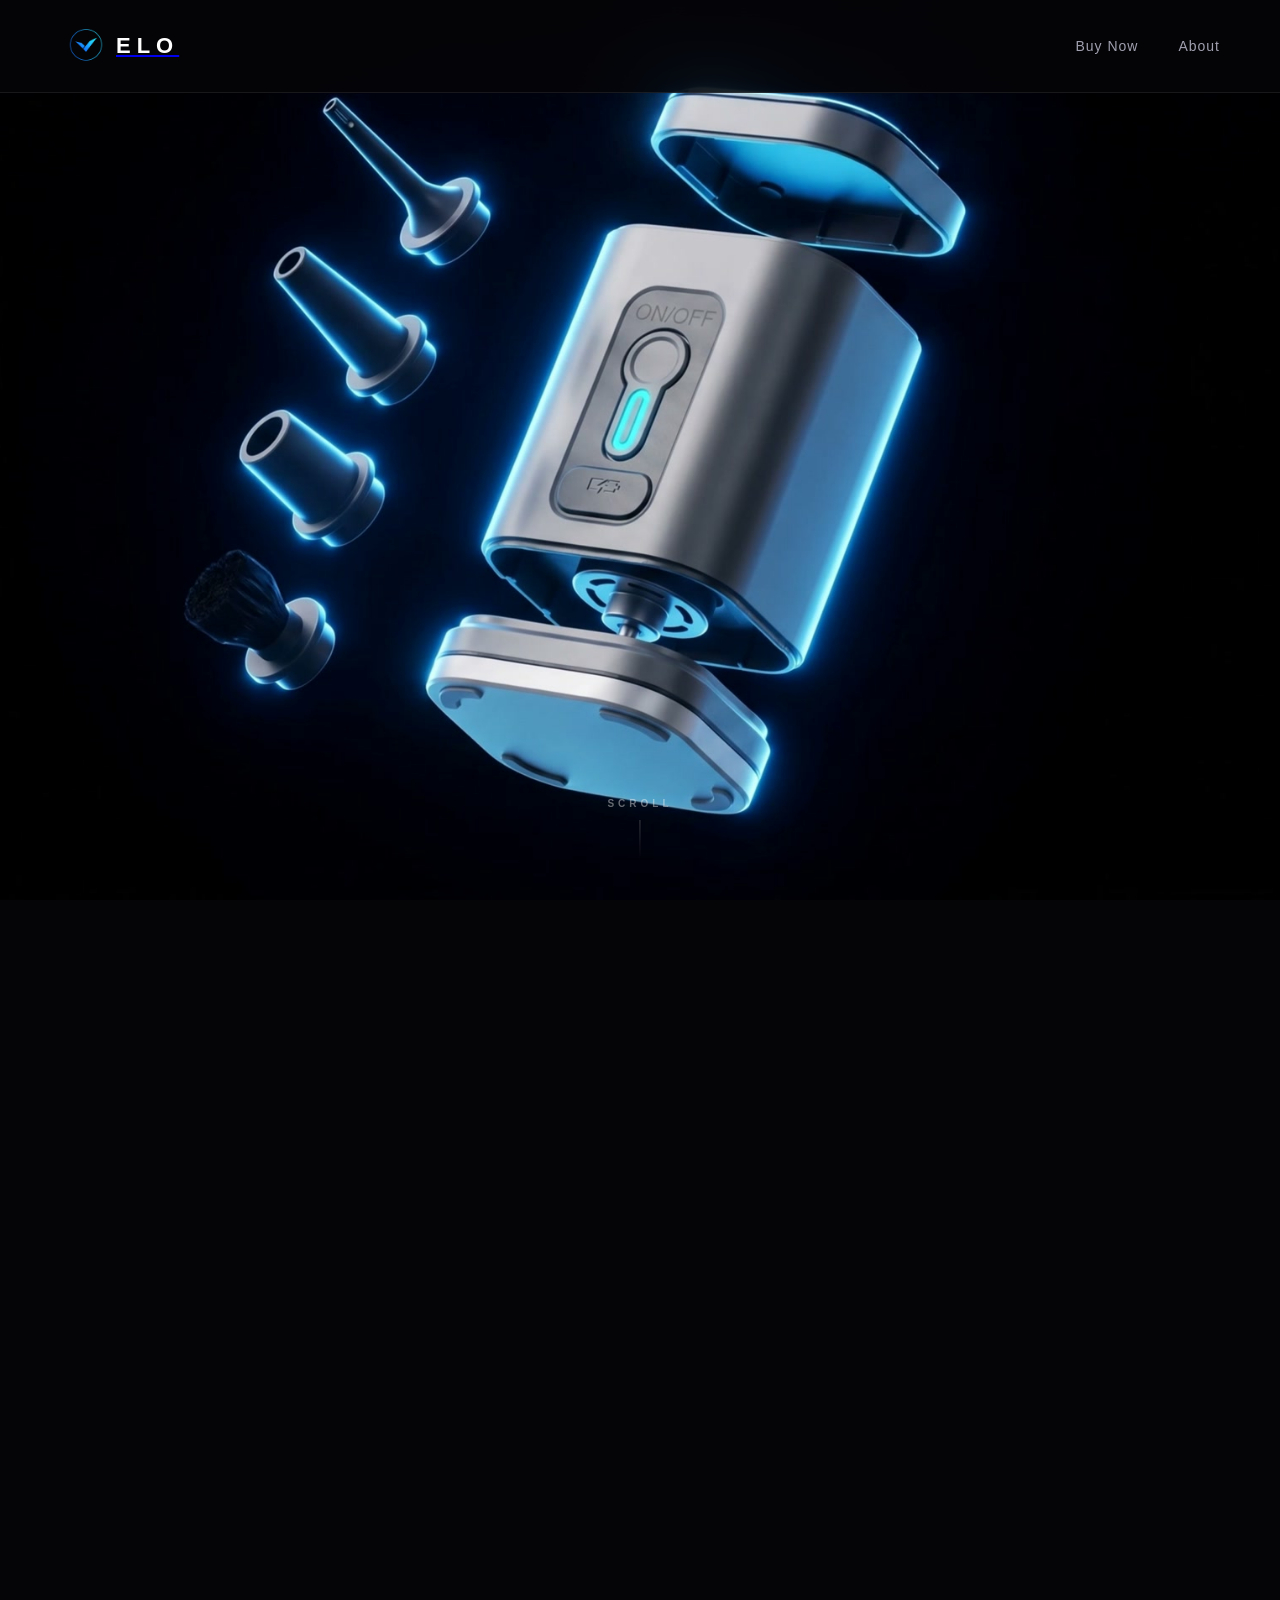
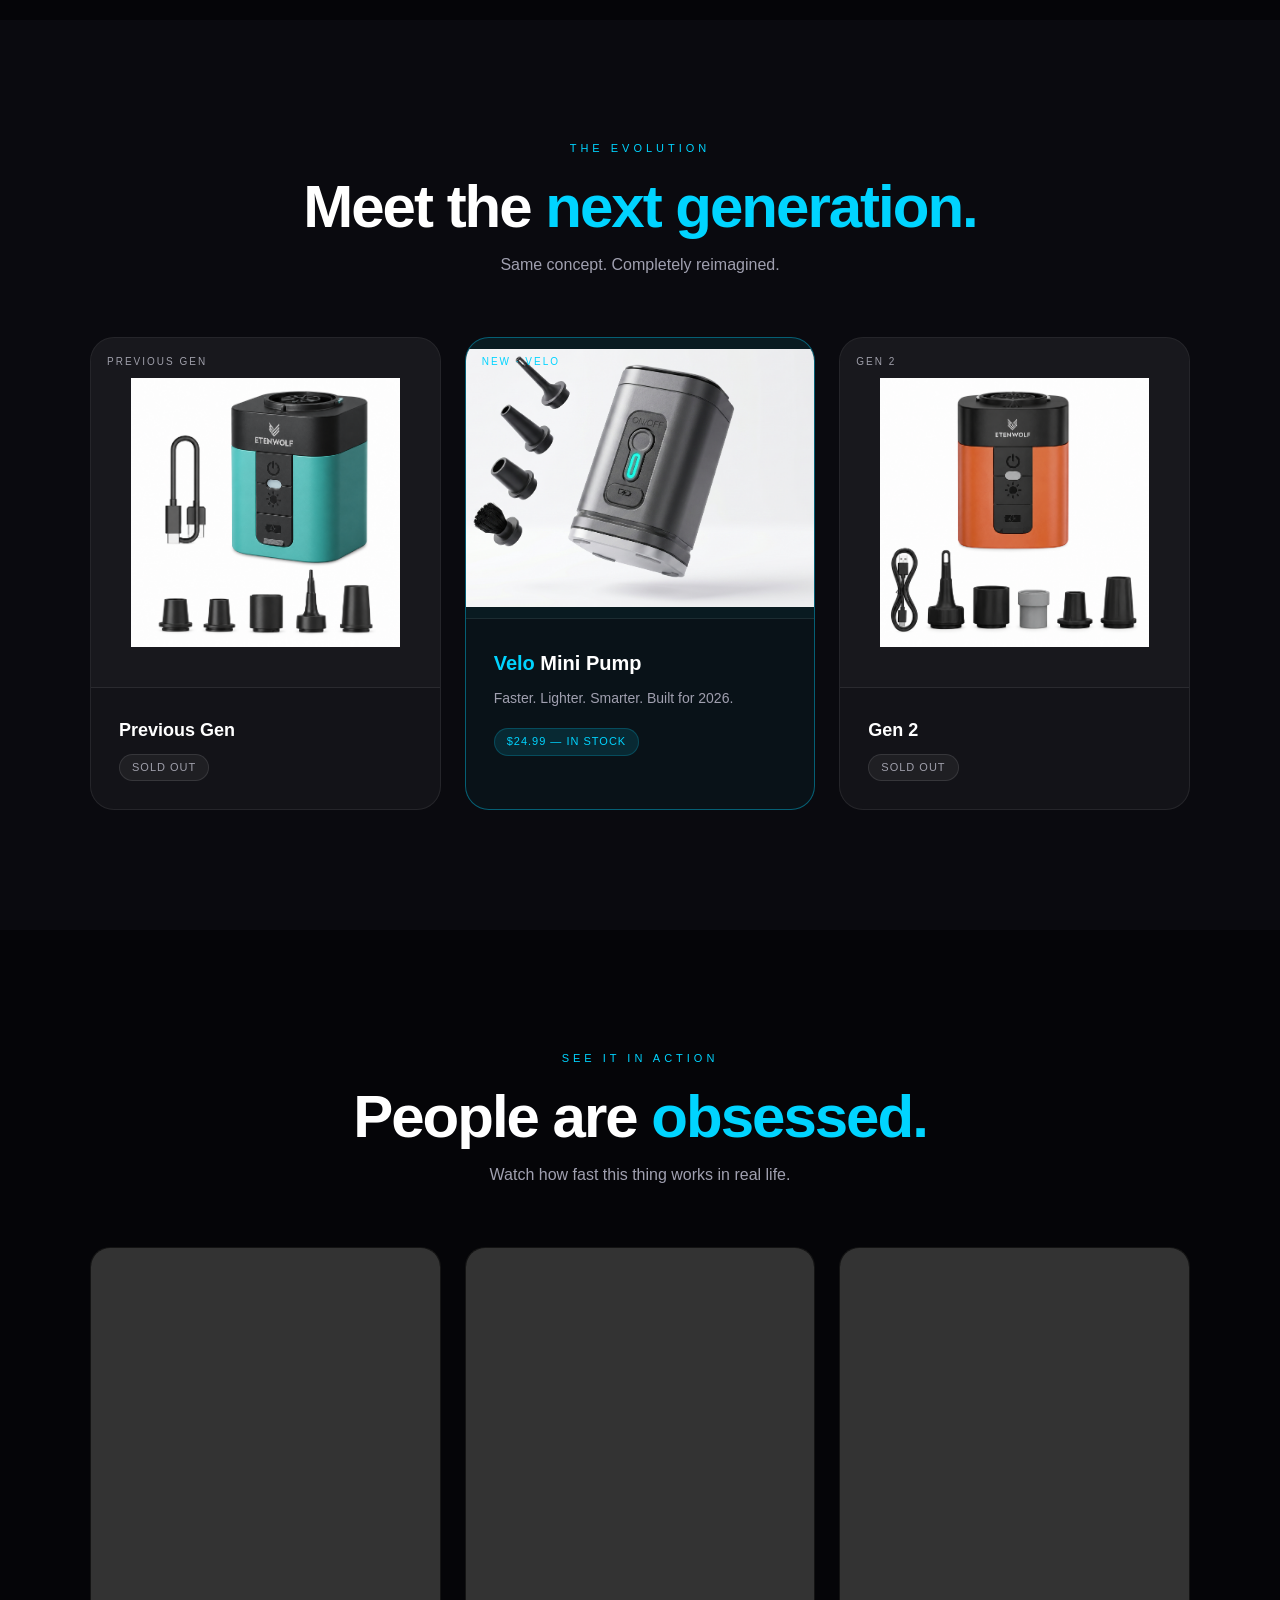
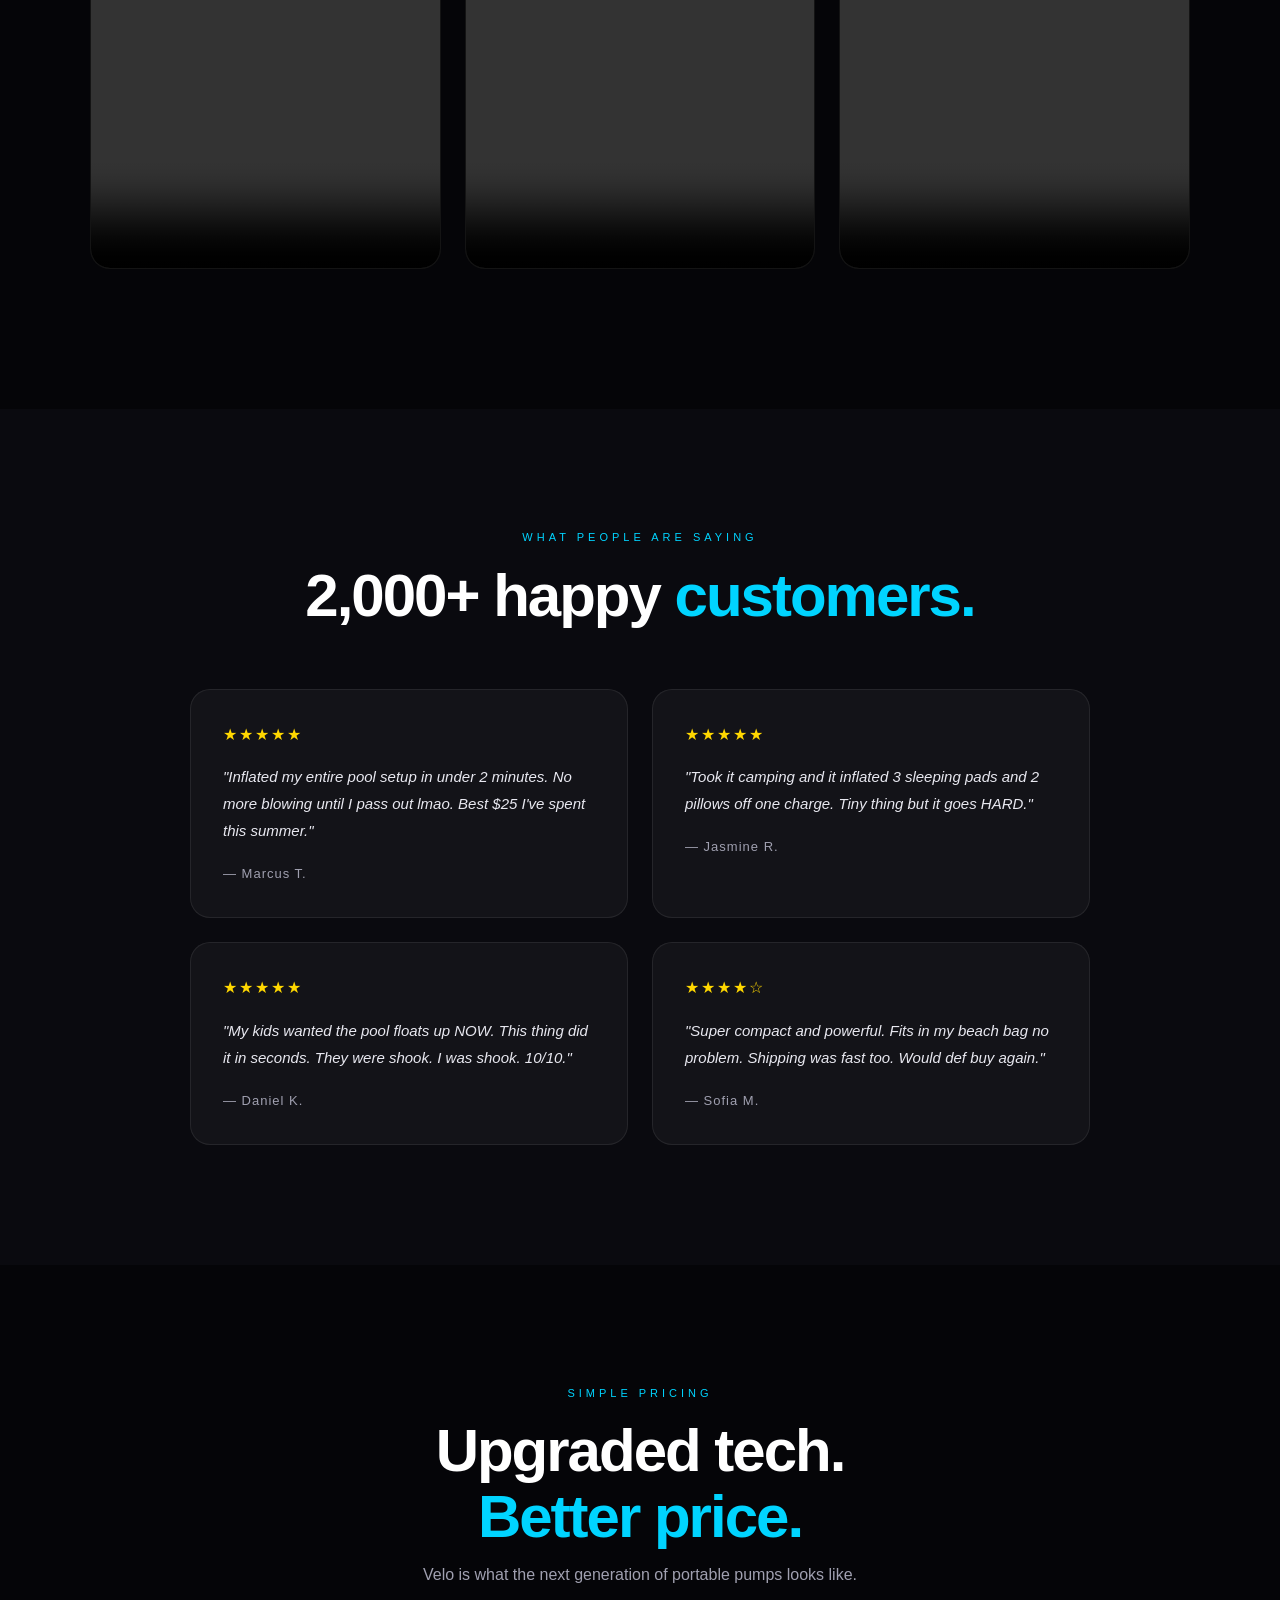
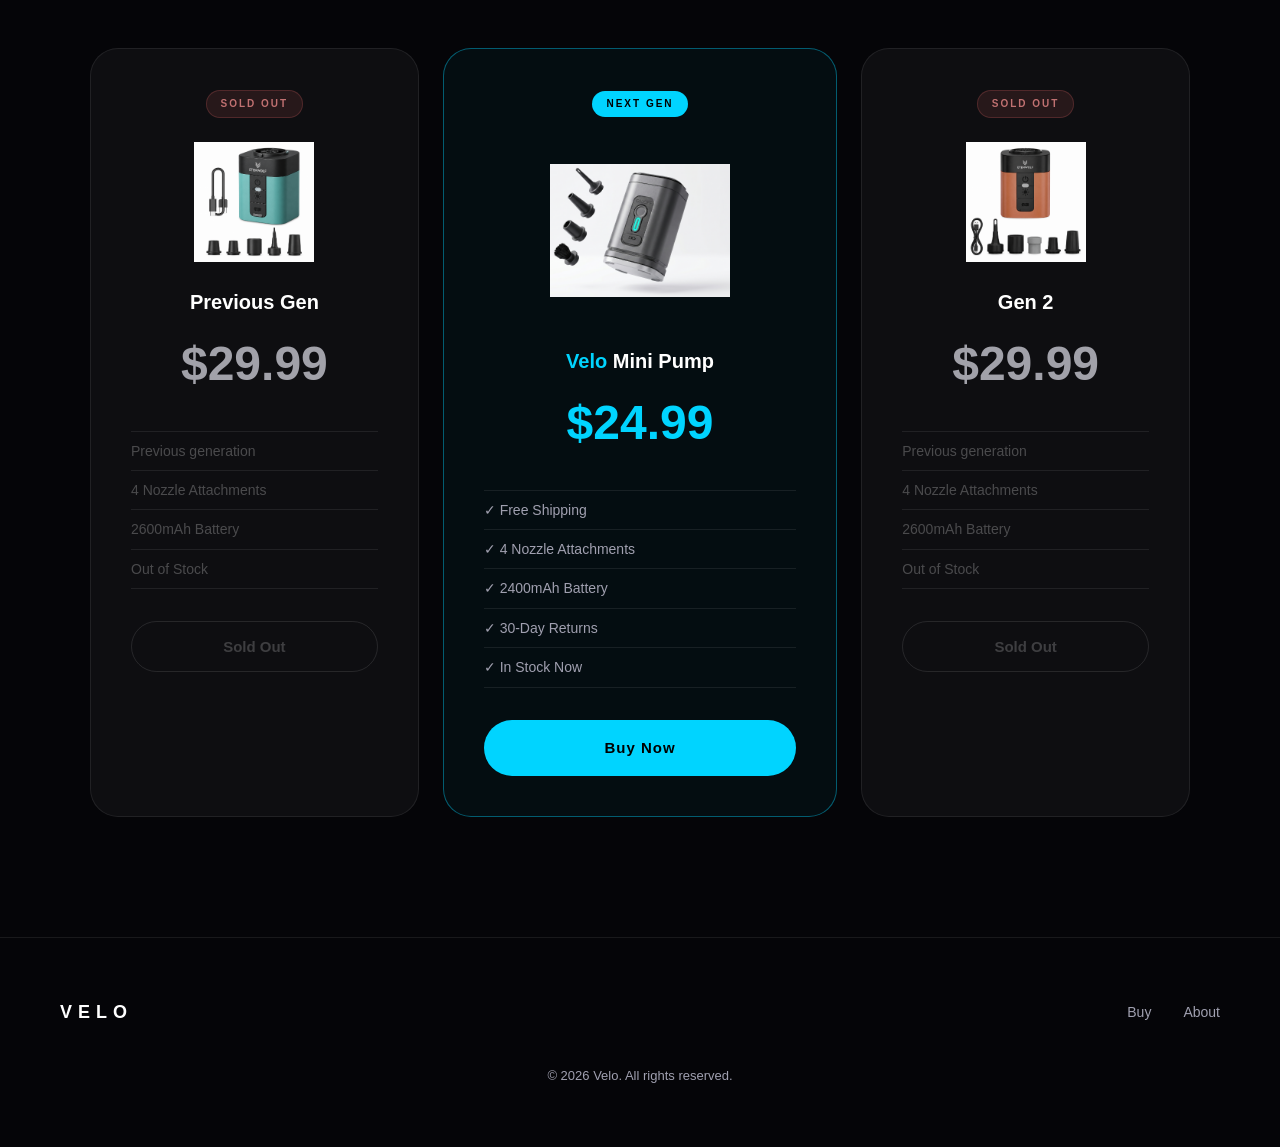
==== commit d7126129: "updated site" ====
--- a/index.html
+++ b/index.html
@@ -10,7 +10,7 @@
 
   <!-- NAV -->
   <nav class="nav">
-    <a href="index.html" class="nav-logo">VELO</a>
+    <a href="index.html" class="nav-logo"><img src="Brand LOGO Velo.png" alt="Velo" class="nav-logo-img" /><span class="nav-logo-text">ELO</span></a>
     <div class="nav-links">
       <a href="order.html">Buy Now</a>
       <a href="about.html">About</a>
--- a/css/style.css
+++ b/css/style.css
@@ -40,6 +40,18 @@
 }
 
 .nav-logo {
+  display: flex;
+  align-items: center;
+  gap: 4px;
+}
+
+.nav-logo-img {
+  height: 52px;
+  width: 52px;
+  object-fit: contain;
+}
+
+.nav-logo-text {
   font-size: 22px;
   font-weight: 800;
   letter-spacing: 6px;
@@ -180,7 +192,7 @@
 /* ===== SCROLL VIDEO HERO ===== */
 .scroll-section {
   position: relative;
-  height: 250vh;
+  height: 180vh;
 }
 
 .scroll-sticky {
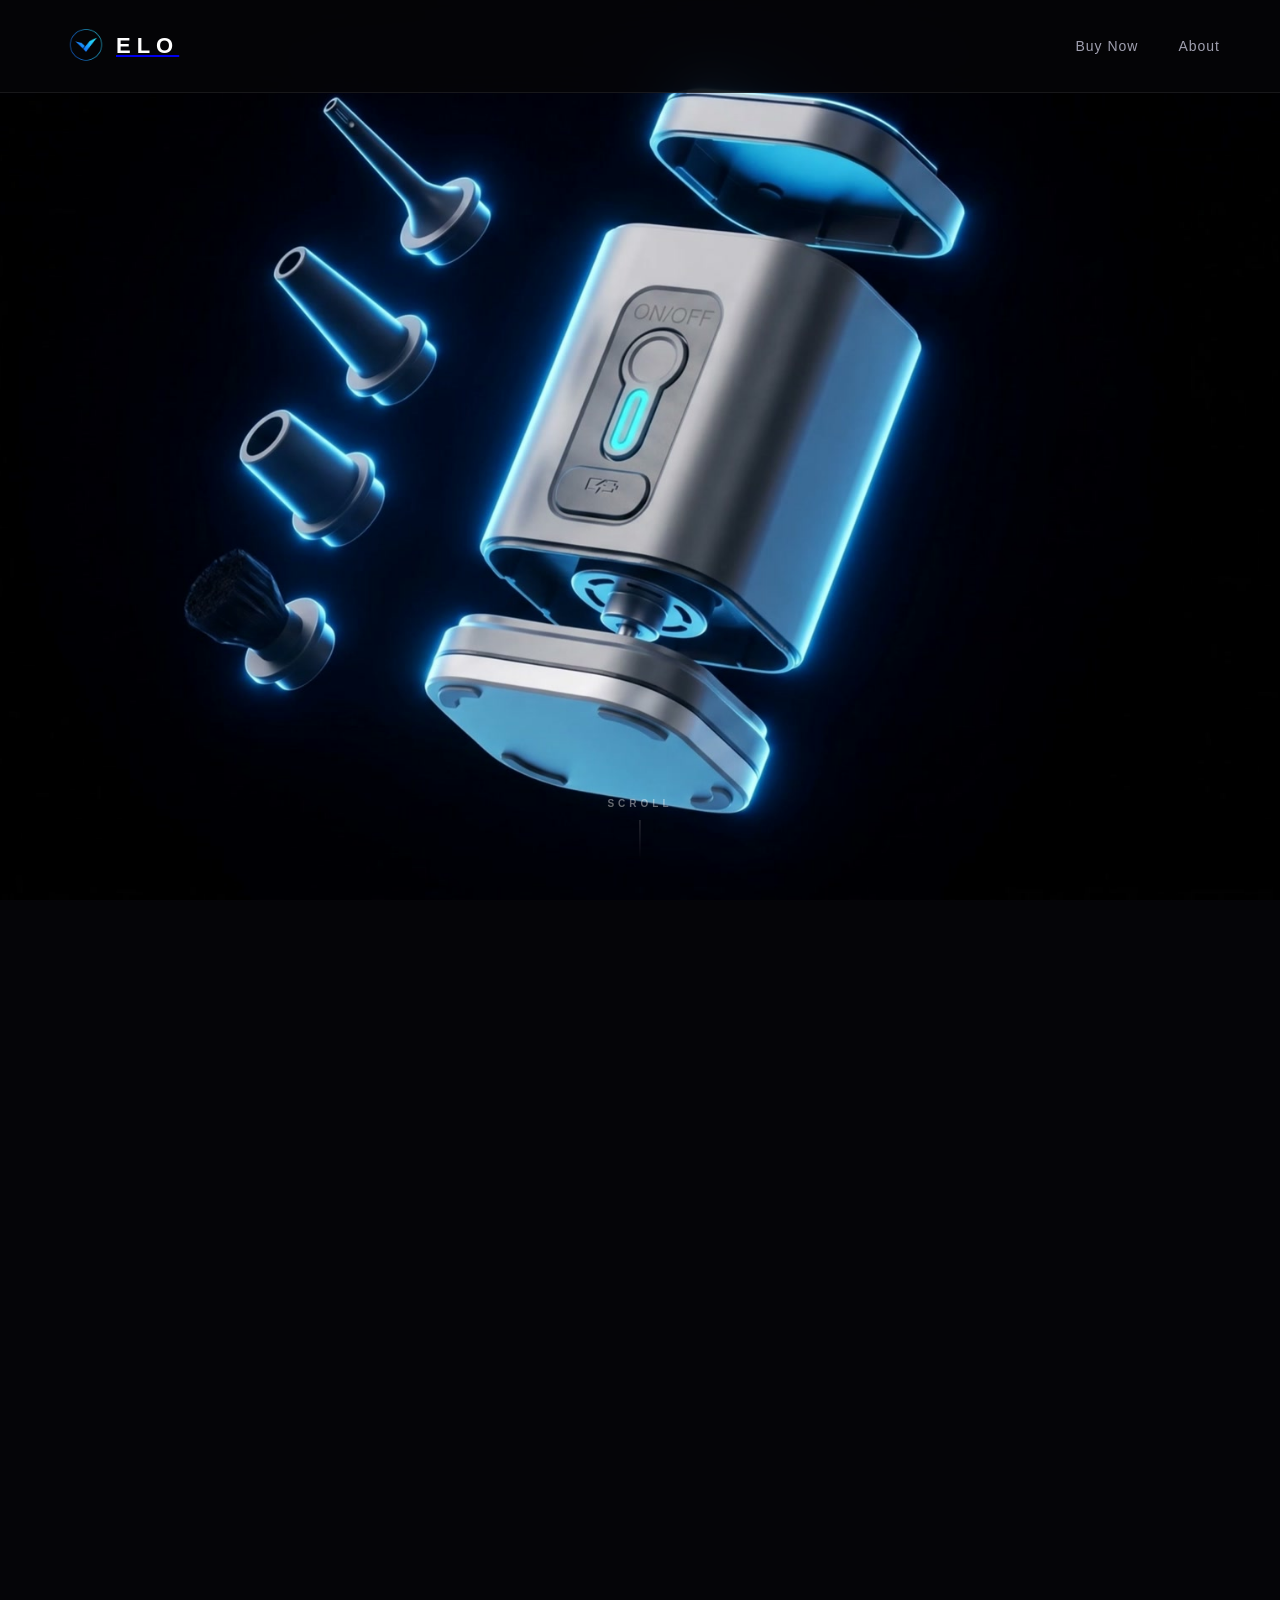
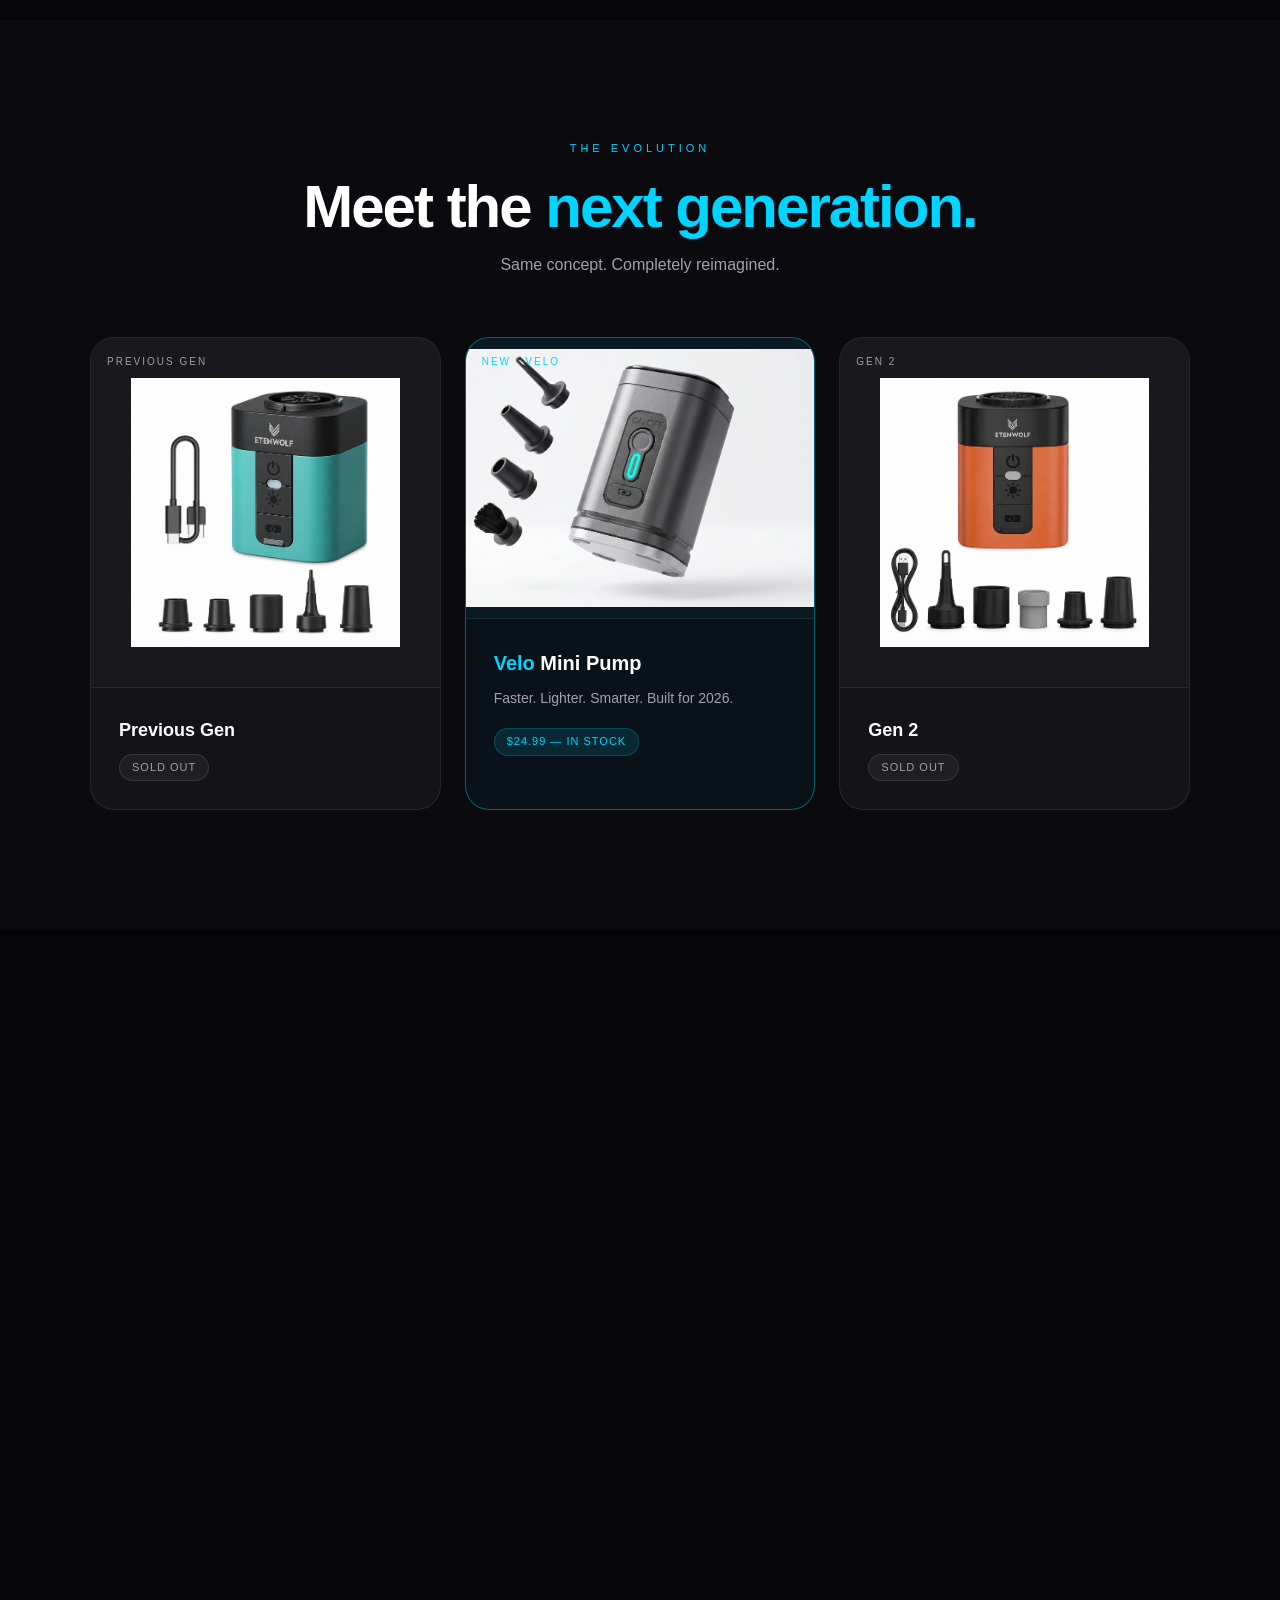
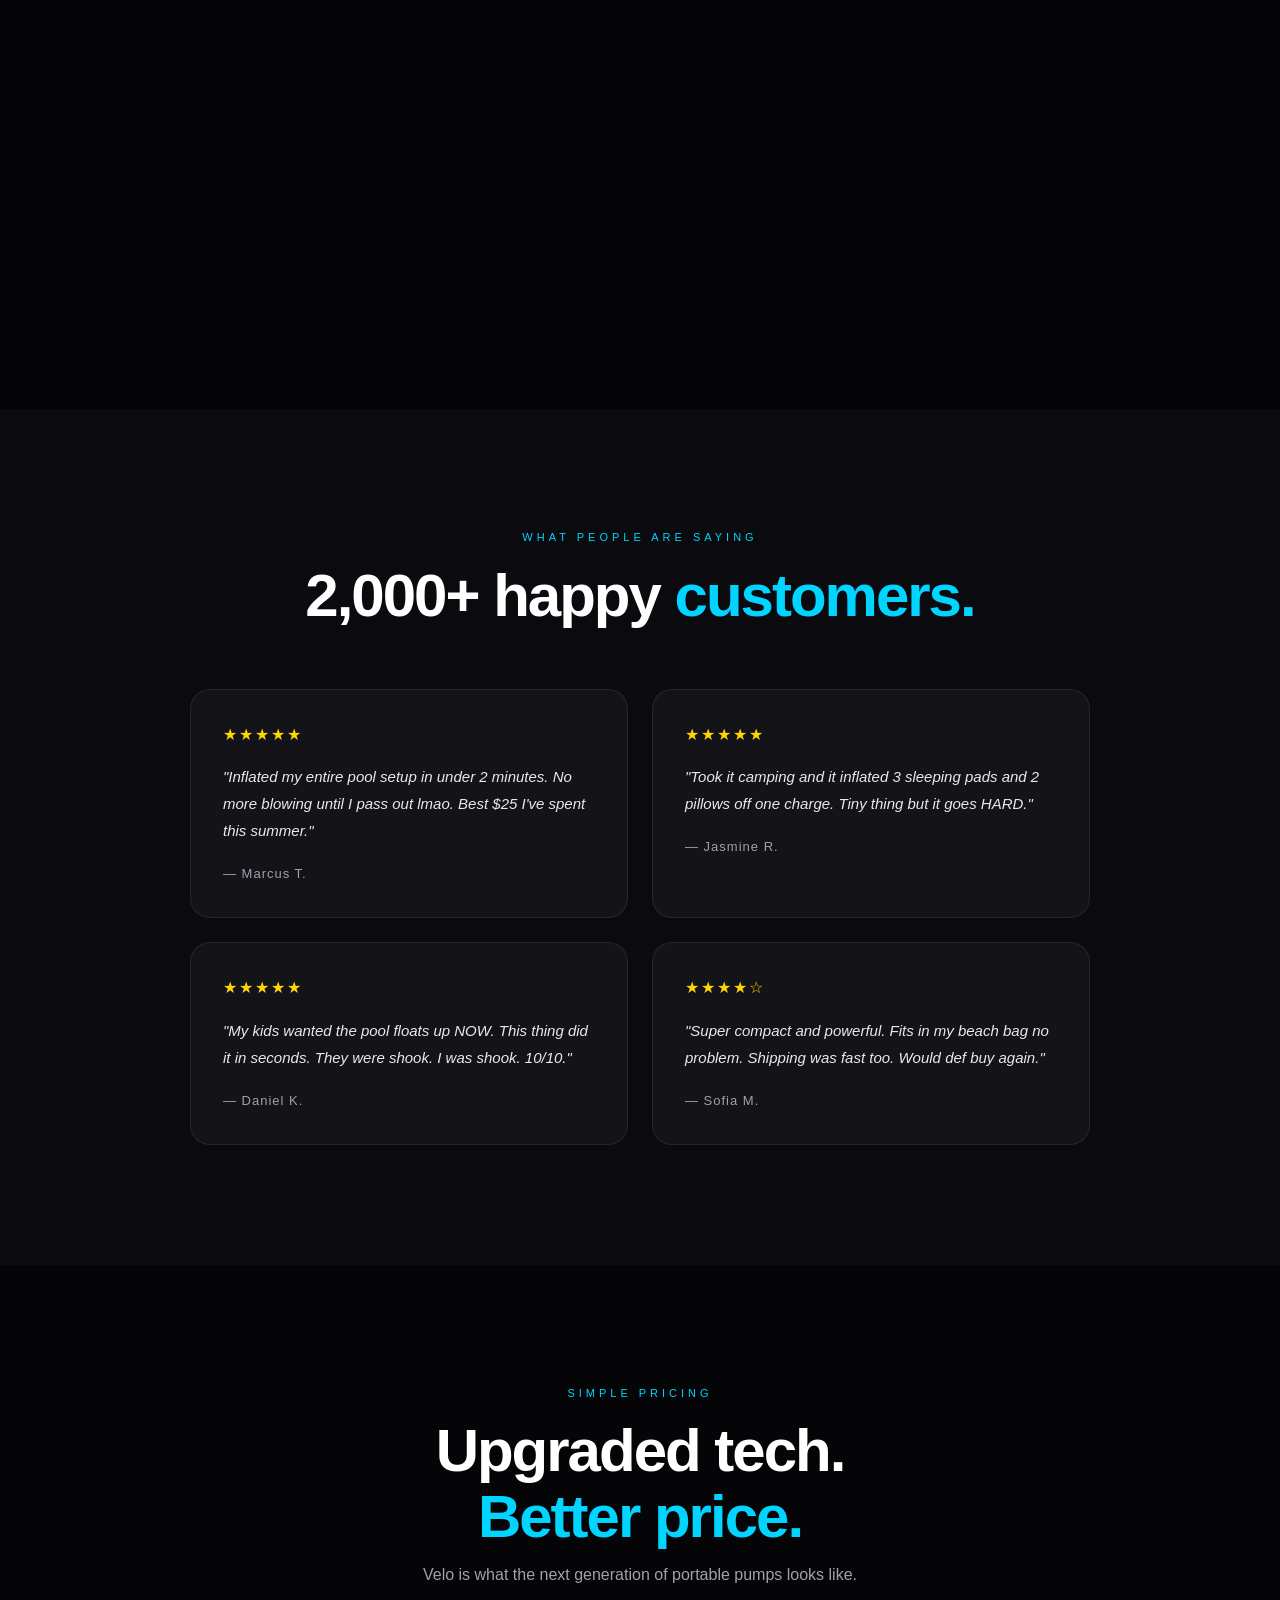
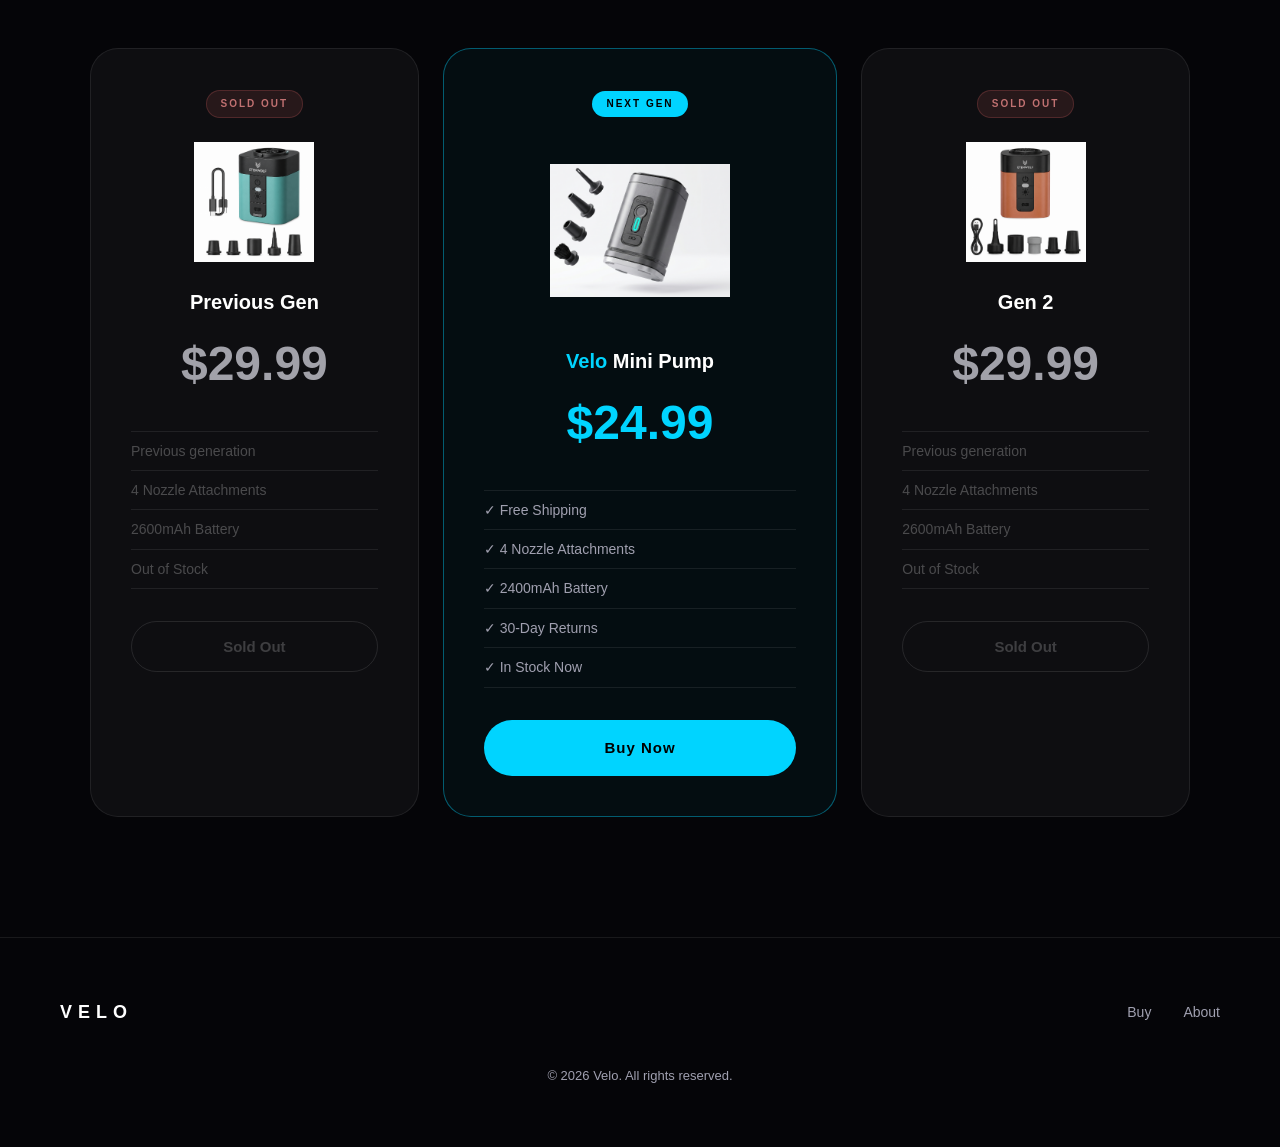
==== commit aa604cca: "fix logo" ====
--- a/index.html
+++ b/index.html
@@ -10,7 +10,7 @@
 
   <!-- NAV -->
   <nav class="nav">
-    <a href="index.html" class="nav-logo"><img src="Brand LOGO Velo.png" alt="Velo" class="nav-logo-img" /><span class="nav-logo-text">ELO</span></a>
+    <a href="index.html" class="nav-logo"><img src="brand-logo-velo.png" alt="Velo" class="nav-logo-img" /><span class="nav-logo-text">ELO</span></a>
     <div class="nav-links">
       <a href="order.html">Buy Now</a>
       <a href="about.html">About</a>
